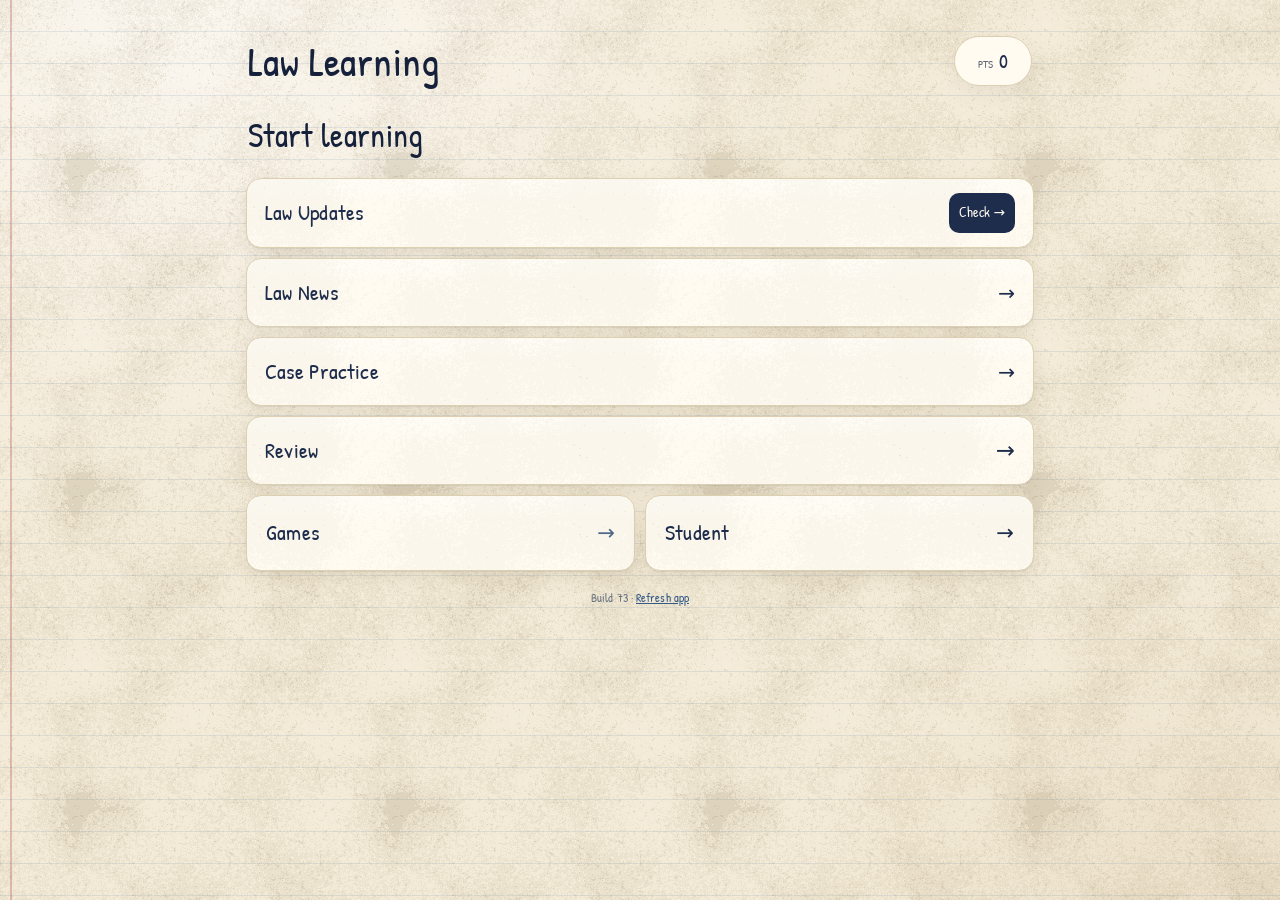
==== index.html @ 99d7ed0b "Add Torts Path: Duolingo-style Law of Torts game 20 short lessons across the five KSLU Semester I To" ====
<!doctype html>
<html lang="en">
<head>
  <meta charset="utf-8" />
  <meta name="viewport" content="width=device-width, initial-scale=1, viewport-fit=cover" />
  <meta name="theme-color" content="#0d1321" />
  <meta name="color-scheme" content="only light" />
  <meta name="app-version" content="73" />
  <meta name="description" content="Installable mobile law-learning app for legal words, syllabus, exam pattern, old papers and notes." />
  <title>Law Learning</title>
  <link rel="manifest" href="./manifest.webmanifest" />
  <link rel="icon" href="./icon.svg" type="image/svg+xml" />
  <link rel="stylesheet" href="./styles.css?v=42" />
  <link rel="stylesheet" href="./brain-map.css?v=1" />
  <link rel="stylesheet" href="./news.css?v=57" />
  <link rel="stylesheet" href="./readability.css?v=58" />
  <link rel="stylesheet" href="./exam-papers.css?v=59" />
  <link rel="stylesheet" href="./student-menu.css?v=60" />
  <link rel="stylesheet" href="./menu-simple.css?v=61" />
  <link rel="stylesheet" href="./word-game-v62.css?v=62" />
  <link rel="stylesheet" href="./navigation-v63.css?v=63" />
  <link rel="stylesheet" href="./exam-pattern.css?v=64" />
  <link rel="stylesheet" href="./ranks.css?v=65" />
  <link rel="stylesheet" href="./confusing-words.css?v=68" />
  <link rel="stylesheet" href="./torts-path.css?v=74" />
  <link rel="stylesheet" href="./paper-theme.css?v=73" />
  <script>try{if(JSON.parse(localStorage.getItem("law-learning-theme-v1")||"{}").paper!==false)document.documentElement.classList.add("paper");}catch(e){document.documentElement.classList.add("paper");}</script>
</head>
<body>
  <div class="app-shell">
    <header class="topbar">
      <div class="section-brand">
        <button id="back-home" class="back-btn" type="button" hidden aria-label="Back to home">← Back</button>
        <div>
          <p id="section-kicker" class="eyebrow">3-Year LL.B · Study App</p>
          <h1 id="section-title">Law Learning</h1>
        </div>
      </div>
      <div class="score-pill" aria-label="Learning points">
        <span>PTS</span>
        <strong id="score">0</strong>
      </div>
    </header>

    <main>
      <section id="home-view" class="home-view active">
        <div class="home-intro">
          <h2>Start learning</h2>
        </div>

        <button type="button" class="home-card home-contract-lesson home-law-check" data-open="law-updates">
          <span class="home-contract-body">
            <strong>Law Updates</strong>
          </span>
          <span class="home-contract-start">Check →</span>
        </button>

        <button type="button" class="home-card home-practice-card home-news-card" data-open="news">
          <span class="home-practice-copy"><strong>Law News</strong></span>
          <span class="home-arrow">→</span>
        </button>

        <button type="button" class="home-card home-practice-card" data-open="practice">
          <span class="home-practice-copy"><strong>Case Practice</strong><span id="home-case-count" class="menu-sr-only">75 IRAC cases</span></span>
          <span class="home-arrow">→</span>
        </button>

        <button type="button" class="home-card home-review-card" data-open="review">
          <strong>Review</strong>
          <p id="review-dashboard-count" class="menu-sr-only">Loading your review schedule…</p>
          <span class="home-arrow">→</span>
        </button>

        <div class="home-grid">
          <button class="home-card" data-open="words" type="button"><strong>Games</strong><span class="home-arrow" aria-hidden="true">→</span></button>
          <button class="home-card student-home-card" data-open="student" type="button"><strong>Student</strong><span class="home-arrow" aria-hidden="true">→</span></button>
        </div>
        <p style="font-size:12px;color:#667180;text-align:center;margin:18px 0 6px;">Build 73 · <a href="./refresh.html?build=73" style="color:#345a87;text-decoration:underline;">Refresh app</a></p>
      </section>
      <section id="student-view" class="main-view" aria-label="Student study resources">
        <div class="student-hub">
          <header class="student-hub-heading"><h2>Student</h2></header>
          <nav class="student-hub-grid" aria-label="Student resources">
            <button class="home-card student-hub-card" type="button" data-open="syllabus"><strong>Syllabus</strong><span class="student-hub-arrow" aria-hidden="true">→</span></button>
            <a class="home-card student-hub-card" href="./reader/?map=1"><strong>Topic Brain Branches</strong><span class="student-hub-arrow" aria-hidden="true">→</span></a>
            <button class="home-card student-hub-card" type="button" data-open="subjects"><strong>Subjects</strong><span class="student-hub-arrow" aria-hidden="true">→</span></button>
            <button class="home-card student-hub-card" type="button" data-open="papers"><strong>Exam Papers &amp; Answers</strong><span class="student-hub-arrow" aria-hidden="true">→</span></button>
            <a class="home-card student-hub-card" href="./reader/"><strong>Law Notes</strong><span class="student-hub-arrow" aria-hidden="true">→</span></a>
            <button class="home-card student-hub-card" type="button" data-open="exam"><strong>Exam Pattern</strong><span class="student-hub-arrow" aria-hidden="true">→</span></button>
            <button class="home-card student-hub-card" type="button" data-open="links"><strong>Important Links</strong><span class="student-hub-arrow" aria-hidden="true">→</span></button>
            <button id="home-contract-lesson" class="home-card student-hub-card" type="button"><strong>Continue Contract–I</strong><span class="student-hub-arrow" aria-hidden="true">→</span></button>
            <button class="home-card student-hub-card" type="button" data-open="profile"><strong>Profile</strong><span class="student-hub-arrow" aria-hidden="true">→</span></button>
            <button class="home-card student-hub-card" type="button" data-open="settings"><strong>Settings</strong><span class="student-hub-arrow" aria-hidden="true">→</span></button>
          </nav>
        </div>
      </section>

      <section id="words-view" class="main-view">
        <div class="section-head compact">
          <div>
            <p class="eyebrow">Legal vocabulary</p>
            <h2>Words</h2>
            <p class="muted">Learn 415 legal and exam words. Browse the cards below, filter by subject, or search a term.</p>
          </div>
        </div>

        <section class="vocab-library" aria-label="Vocabulary card library">
          <div class="vocab-library-head">
            <div>
              <span class="eyebrow">Card library</span>
              <strong id="word-total-label">415 cards</strong>
            </div>
            <span id="word-filter-count" class="card-count-pill">415 shown</span>
          </div>

          <div class="vocab-filter-grid">
            <label class="vocab-filter">
              <span>Search cards</span>
              <input id="card-search" type="search" autocomplete="off" placeholder="Search: mens rea, evaluate, habeas corpus…" />
            </label>
            <label class="vocab-filter">
              <span>Category</span>
              <select id="card-category">
                <option value="All">All categories</option>
              </select>
            </label>
          </div>

          <div id="word-card-grid" class="word-card-grid" aria-live="polite"></div>
        </section>

        <nav class="subtabs word-tabs" aria-label="Word learning modes">
          <button class="word-tab active" data-word-view="learn" type="button">Learn</button>
          <button class="word-tab" data-word-view="compare" type="button">Compare</button>
          <button class="word-tab" data-word-view="quiz" type="button">Quiz</button>
          <button class="word-tab" data-word-view="examples" type="button">Examples</button>
        </nav>

        <div class="word-selector">
          <button id="prev-word" class="circle-btn" type="button" aria-label="Previous word">←</button>
          <label class="word-select-wrap">
            <span>Current word · 415 total</span>
            <select id="word-select"></select>
          </label>
          <button id="next-word" class="circle-btn" type="button" aria-label="Next word">→</button>
        </div>

        <label class="word-search-wrap" for="word-search">
          <span>Search all 415 words</span>
          <input id="word-search" list="word-search-list" type="search" autocomplete="off" placeholder="Try: critically examine, mens rea, habeas corpus…" />
          <datalist id="word-search-list"></datalist>
        </label>

        <section id="learn-panel" class="word-panel active">
          <article class="hero-word-card">
            <div class="word-card-top">
              <div>
                <p class="eyebrow">Legal word</p>
                <h3 id="word-title">Affidavit</h3>
              </div>
              <button id="speak-word" class="voice-btn" type="button" aria-label="Hear word pronunciation">
                <span class="speaker-icon">◖)))</span>
                <span>Listen</span>
              </button>
            </div>

            <div class="pronunciation-row">
              <span>Pronounce</span>
              <strong id="pronunciation">uh-FUH-duh-vit</strong>
              <button id="speak-slow" class="mini-btn" type="button">Slow</button>
            </div>

            <div class="learn-switcher" role="tablist" aria-label="Word explanation sections">
              <button class="learn-choice active" data-learn-target="definition" type="button" aria-expanded="true">
                <span class="learn-choice-copy">
                  <strong>Definition</strong>
                  <small>Exact legal meaning</small>
                </span>
                <span class="learn-choice-icon">−</span>
              </button>
              <div id="definition-learn-box" class="learn-box active">
                <p class="detail-label">Legal definition</p>
                <p id="word-definition" class="lead-copy"></p>
                <div class="memory-line">
                  <span>Remember it as</span>
                  <strong id="memory-hook"></strong>
                </div>
              </div>

              <button class="learn-choice" data-learn-target="deep" type="button" aria-expanded="false">
                <span class="learn-choice-copy">
                  <strong>Deep Learn</strong>
                  <small>Explain in simple English</small>
                </span>
                <span class="learn-choice-icon">+</span>
              </button>
              <div id="deep-learn-box" class="learn-box">
                <p class="detail-label">Explain it like I am new to legal English</p>
                <p id="deep-meaning" class="lead-copy"></p>
                <div class="plain-box">
                  <span>In daily words</span>
                  <p id="daily-words"></p>
                </div>
              </div>

              <button class="learn-choice" data-learn-target="kannada" type="button" aria-expanded="false">
                <span class="learn-choice-copy">
                  <strong>Kannada Version</strong>
                  <small>ಅರ್ಥ + ಸರಳ ವಿವರಣೆ + ವಾಕ್ಯ</small>
                </span>
                <span class="learn-choice-icon">+</span>
              </button>
              <div id="kannada-learn-box" class="learn-box">
                <p class="detail-label">Kannada study aid</p>
                <h4 id="kannada-meaning" class="kannada-title" lang="kn"></h4>
                <p id="kannada-explain" class="kannada-copy" lang="kn"></p>
                <div class="plain-box">
                  <span>ವಾಕ್ಯ / Sentence</span>
                  <p id="kannada-sentence" lang="kn"></p>
                </div>
              </div>
            </div>
          </article>

          <div class="learning-actions">
            <button id="mark-hard" class="btn secondary" type="button">Needs revision</button>
            <button id="mark-known" class="btn primary" type="button">I know this · +10</button>
          </div>

          <div class="progress-card">
            <div>
              <span>Learned</span>
              <strong id="learned-count">0</strong>
            </div>
            <div>
              <span>Revision</span>
              <strong id="difficult-count">0</strong>
            </div>
            <div>
              <span>Streak</span>
              <strong id="streak-count">0</strong>
            </div>
          </div>
        </section>

        <section id="compare-panel" class="word-panel">
          <article class="content-card">
            <p class="eyebrow">Do not confuse these</p>
            <div class="compare-head">
              <h3 id="compare-a"></h3>
              <span>vs</span>
              <h3 id="compare-b"></h3>
            </div>
            <div class="compare-grid">
              <div class="compare-side">
                <span id="compare-a-label"></span>
                <p id="compare-a-text"></p>
              </div>
              <div class="compare-side">
                <span id="compare-b-label"></span>
                <p id="compare-b-text"></p>
              </div>
            </div>
            <div class="plain-box">
              <span>Quick difference</span>
              <p id="compare-rule"></p>
            </div>
          </article>
        </section>

        <section id="quiz-panel" class="word-panel">
          <article class="content-card quiz-card">
            <p class="eyebrow">Quick check</p>
            <h3 id="quiz-question"></h3>
            <div id="quiz-options" class="quiz-options"></div>
            <div id="quiz-feedback" class="quiz-feedback" hidden></div>
            <button id="next-quiz" class="btn primary full" type="button" hidden>Next question</button>
          </article>
        </section>

        <section id="examples-panel" class="word-panel">
          <div class="section-head compact">
            <p class="eyebrow">Use in context</p>
            <h3 id="examples-title"></h3>
          </div>
          <div id="examples-list" class="stack"></div>
        </section>
      </section>

      <section id="law-updates-view" class="main-view">
        <div id="law-updates-root"></div>
      </section>

      <section id="news-view" class="main-view" aria-label="Legal news feed">
        <div id="news-root"></div>
      </section>

      <section id="practice-view" class="main-view">
        <div id="practice-root"></div>
      </section>

      <section id="review-view" class="main-view">
        <div id="review-root"></div>
      </section>

      <section id="syllabus-view" class="main-view">
        <div class="section-head">
          <p class="eyebrow">KSLU · 3-Year LL.B · Semester I</p>
          <h2>First Semester Syllabus</h2>
          <p class="muted">Tap a subject, then tap a unit. Only Semester I from your KSLU syllabus is shown here.</p>
        </div>

        <div id="syllabus-detail" class="syllabus-detail"></div>
      </section>

      <section id="exam-view" class="main-view">
        <div class="section-head">
          <h2>Exam Pattern</h2>
          <p class="muted">KSLU Semester I paper format and the topics asked most often.</p>
        </div>
      </section>

      <section id="subjects-view" class="main-view"><div id="subject-library"></div></section>

      <section id="brainmap-view" class="main-view"><div class="content-card" style="padding:20px"><h2>Brain Map</h2><p>Open the complete Negligence concept map with expandable branches.</p><a href="./brain-map.html" class="btn primary" style="display:inline-block;text-decoration:none">Open Brain Map →</a></div></section>

      <section id="papers-view" class="main-view">
        <div class="section-head">
          <p class="eyebrow">Previous year questions</p>
          <h2>Old Papers</h2>
          <p class="muted">Choose your subject. Browse authentic scanned-paper archives or practise detailed, cited 10-mark model answers.</p>
        </div>

        <div class="paper-toolbar">
          <label><span>Subject</span><select id="subject-filter"></select></label>
          <label><span>Paper</span><select id="paper-filter"></select></label>
        </div>

        <div class="notice">
          <strong>Real papers still need to be imported</strong>
          <p>The cards below are starter practice examples only. Send your previous-year PDFs/images and I can replace them with the real paper bank.</p>
        </div>
        <div id="question-list" class="stack"></div>
      </section>

      <section id="profile-view" class="main-view"><div id="profile-root"></div></section>
      <section id="settings-view" class="main-view"><div id="settings-root"></div></section>

      <section id="notes-view" class="main-view">
        <div class="section-head">
          <p class="eyebrow">Your study space</p>
          <h2>Notes</h2>
          <p class="muted">Quick notes are stored on this device. Use them while reading words, syllabus or papers.</p>
        </div>

        <article class="content-card">
          <label class="notes-label" for="notes-area">My law notes</label>
          <textarea id="notes-area" rows="16" placeholder="Example: Affidavit — remember that it is a sworn written statement..."></textarea>
          <div class="notes-footer">
            <span id="notes-status">Saved locally on this device</span>
            <button id="clear-notes" class="text-btn" type="button">Clear notes</button>
          </div>
        </article>
      </section>

      <section id="links-view" class="main-view">
        <div class="section-head">
          <p class="eyebrow">Karnataka · Official resources</p>
          <h2>Important Links</h2>
          <p class="muted">Primary sources first. Use these for university notices, judgments, case status, statutes, professional rules and future enrolment/AIBE work.</p>
        </div>

        <div class="link-stack">
          <a class="resource-card" href="https://kslu.karnataka.gov.in/" target="_blank" rel="noopener">
            <div><span>University</span><strong>Karnataka State Law University</strong><p>Syllabus, notifications, examinations and university updates.</p></div><b>↗</b>
          </a>
          <a class="resource-card" href="https://judiciary.karnataka.gov.in/" target="_blank" rel="noopener">
            <div><span>Courts</span><strong>High Court of Karnataka</strong><p>Judgments, orders, cause lists, case status, notifications and court services.</p></div><b>↗</b>
          </a>
          <a class="resource-card" href="https://services.ecourts.gov.in/ecourtindia_v6/" target="_blank" rel="noopener">
            <div><span>Case research</span><strong>eCourts Services</strong><p>District and subordinate court case status, orders and CNR search.</p></div><b>↗</b>
          </a>
          <a class="resource-card" href="https://ksbc.org.in/" target="_blank" rel="noopener">
            <div><span>Profession</span><strong>Karnataka State Bar Council</strong><p>Enrolment, advocate information, rules, notices and professional updates.</p></div><b>↗</b>
          </a>
          <a class="resource-card" href="https://kslsa.kar.nic.in/" target="_blank" rel="noopener">
            <div><span>Legal aid</span><strong>Karnataka State Legal Services Authority</strong><p>Legal aid, Lok Adalat and access-to-justice resources.</p></div><b>↗</b>
          </a>
          <a class="resource-card" href="https://www.indiacode.nic.in/" target="_blank" rel="noopener">
            <div><span>Bare Acts</span><strong>India Code</strong><p>Central Acts, sections, rules, regulations, notifications and subordinate legislation.</p></div><b>↗</b>
          </a>
          <a class="resource-card" href="https://www.sci.gov.in/" target="_blank" rel="noopener">
            <div><span>Judgments</span><strong>Supreme Court of India</strong><p>Judgments, orders, case status, cause lists and court publications.</p></div><b>↗</b>
          </a>
          <a class="resource-card" href="https://kla.kar.nic.in/" target="_blank" rel="noopener">
            <div><span>State lawmaking</span><strong>Karnataka Legislature</strong><p>Bills, debates, legislation, committee material and Assembly information.</p></div><b>↗</b>
          </a>
          <a class="resource-card" href="https://erajyapatra.karnataka.gov.in/" target="_blank" rel="noopener">
            <div><span>Official publications</span><strong>Karnataka e-Gazette</strong><p>Official Karnataka Gazette notifications and publications.</p></div><b>↗</b>
          </a>
          <a class="resource-card" href="https://www.barcouncilofindia.org/" target="_blank" rel="noopener">
            <div><span>Legal education</span><strong>Bar Council of India</strong><p>Professional standards, legal-education rules and advocate regulation.</p></div><b>↗</b>
          </a>
          <a class="resource-card" href="https://www.allindiabarexamination.com/" target="_blank" rel="noopener">
            <div><span>Future qualification</span><strong>All India Bar Examination</strong><p>AIBE notifications, registration, syllabus and result information.</p></div><b>↗</b>
          </a>
        </div>
      </section>
    </main>
  </div>

  <script src="./exam-words-1.js"></script>
  <script src="./exam-words-2.js"></script>
  <script src="./exam-words-3.js"></script>
  <script src="./exam-words-4.js"></script>
  <script src="./app-core.js?v=63"></script>
  <script src="./advanced-english-words.js?v=58"></script>
  <script src="./app.js?v=58"></script>
  <script src="./points-core.js?v=65"></script>
  <script src="./legacy-study-ui.js?v=35"></script>
  <script src="./word-experience.js?v=62"></script>
  <script src="./content-ledger.js?v=46"></script>
  <script src="./contract-unit1-data.js?v=36"></script>
  <script src="./contract-unit2-data.js?v=37"></script>
  <script src="./contract-unit3-data.js?v=38"></script>
  <script src="./contract-unit4-data.js?v=39"></script>
  <script src="./contract-unit5-data.js?v=40"></script>
  <script src="./review-core.js?v=41"></script>
  <script src="./contract-unit1-ui.js?v=41"></script>
  <script src="./syllabus-flow.js?v=63"></script>
  <script src="./subjects-library.js?v=32"></script>
  <!-- The standalone Brain Map is opened from its own page. -->
  <script src="./comparison-guide.js?v=62"></script>
  <script src="./game-rounds.js?v=70"></script>
  <script src="./confusing-words-data.js?v=66"></script>
  <script src="./confusing-words.js?v=70"></script>
  <script src="./marriage-law-data.js?v=70"></script>
  <script src="./marriage-law-game.js?v=70"></script>
  <script src="./torts-path-data.js?v=74"></script>
  <script src="./torts-path-game.js?v=74"></script>
  <script src="./past-paper-data.js?v=25"></script>
  <script src="./past-paper-models-1.js?v=59"></script>
  <script src="./past-paper-models-2.js?v=59"></script>
  <script src="./past-paper-view.js?v=59"></script>
  <script src="./kslu-paper-analysis.js?v=64"></script>
  <script src="./exam-pattern.js?v=64"></script>
  <script src="./case-review-core.js?v=55"></script>
  <script src="./backup-core.js?v=53"></script>
  <script src="./profile-local.js?v=53"></script>
  <script src="./settings-view-v63.js?v=63"></script>
  <script src="./firebase-config.js?v=65"></script>
  <script src="./ranks-view.js?v=65"></script>
  <script src="./paper-theme.js?v=71"></script>
  <script src="./review-view.js?v=41"></script>
  <script src="./case-practice-data.js?v=42"></script>
  <script src="./torts-case-practice-data.js?v=47"></script>
  <script src="./bns-case-practice-data.js?v=48"></script>
  <script src="./constitution-case-practice-data.js?v=51"></script>
  <script src="./hindu-case-practice-data.js?v=52"></script>
  <script src="./case-practice-core.js?v=54"></script>
  <script src="./case-transfer-data.js?v=52"></script>
  <script src="./case-transfer-core.js?v=52"></script>
  <script src="./case-practice-view.js?v=55"></script>
  <script src="./legal-accuracy-data.js?v=46"></script>
  <script src="./legal-accuracy-core.js?v=46"></script>
  <script src="./legal-accuracy-view.js?v=63"></script>
  <script src="./news-feed.js?v=57"></script>
</body>
</html>
---- styles.css ----
:root {
  --bg: #f4f5f7;
  --surface: #ffffff;
  --surface-2: #eef1f4;
  --text: #0d1321;
  --muted: #687080;
  --line: #d9dee6;
  --accent: #0d1321;
  --good: #155e3b;
  --soft-good: #eaf6ef;
  --soft-warn: #fff7e8;
  --radius: 22px;
  --shadow: 0 18px 50px rgba(13, 19, 33, .08);
}

* { box-sizing: border-box; }

html {
  min-height: 100%;
  background: var(--bg);
  color: var(--text);
  font-family: Inter, ui-sans-serif, system-ui, -apple-system, BlinkMacSystemFont, "Segoe UI", sans-serif;
  -webkit-tap-highlight-color: transparent;
}

body {
  margin: 0;
  min-height: 100vh;
  background:
    radial-gradient(circle at 100% 0%, rgba(13,19,33,.07), transparent 26rem),
    var(--bg);
}

button, select, textarea { font: inherit; }
button { cursor: pointer; }

.app-shell {
  width: min(100%, 820px);
  min-height: 100vh;
  margin: 0 auto;
  padding: 18px 16px 70px;
}

.topbar {
  display: flex;
  align-items: center;
  justify-content: space-between;
  gap: 18px;
  padding: 8px 2px 16px;
}

h1, h2, h3, h4, p { margin-top: 0; }
h1 { margin-bottom: 0; font-size: clamp(1.45rem, 5vw, 2rem); letter-spacing: -.045em; }
h2 { margin-bottom: 8px; font-size: clamp(1.8rem, 7vw, 2.6rem); letter-spacing: -.055em; }
h3 { letter-spacing: -.035em; }

.eyebrow {
  margin-bottom: 5px;
  color: var(--muted);
  font-size: .7rem;
  font-weight: 850;
  letter-spacing: .12em;
  text-transform: uppercase;
}

.muted { color: var(--muted); line-height: 1.6; }

.score-pill {
  min-width: 78px;
  padding: 9px 14px;
  display: flex;
  align-items: baseline;
  justify-content: center;
  gap: 6px;
  border: 1px solid var(--line);
  border-radius: 999px;
  background: var(--surface);
  box-shadow: 0 8px 25px rgba(13,19,33,.05);
}

.score-pill span { color: var(--muted); font-size: .63rem; font-weight: 850; }
.score-pill strong { font-size: 1.15rem; }

.main-tabs {
  position: sticky;
  top: 0;
  z-index: 30;
  display: grid;
  grid-template-columns: repeat(5, minmax(0,1fr));
  gap: 5px;
  padding: 6px;
  margin-bottom: 26px;
  border: 1px solid var(--line);
  border-radius: 18px;
  background: rgba(255,255,255,.92);
  box-shadow: 0 10px 30px rgba(13,19,33,.06);
  backdrop-filter: blur(15px);
}

.main-tab {
  min-height: 48px;
  padding: 6px 4px;
  border: 0;
  border-radius: 12px;
  background: transparent;
  color: var(--muted);
  font-size: clamp(.62rem, 2.6vw, .78rem);
  font-weight: 850;
  line-height: 1.15;
}

.main-tab.active { background: var(--text); color: white; }

.main-view, .word-panel, .learn-detail { display: none; }
.main-view.active, .word-panel.active, .learn-detail.active { display: block; animation: rise .18s ease; }

@keyframes rise {
  from { opacity: 0; transform: translateY(6px); }
  to { opacity: 1; transform: translateY(0); }
}

.section-head { margin-bottom: 18px; }
.section-head.compact { margin-bottom: 13px; }

.subtabs {
  display: grid;
  grid-template-columns: repeat(4, minmax(0,1fr));
  gap: 6px;
  margin-bottom: 14px;
  padding: 5px;
  border: 1px solid var(--line);
  border-radius: 16px;
  background: var(--surface);
}

.word-tab, .mini-tab {
  border: 0;
  background: transparent;
  color: var(--muted);
  font-weight: 800;
}

.word-tab {
  min-height: 44px;
  border-radius: 11px;
  font-size: .79rem;
}

.word-tab.active, .mini-tab.active { background: var(--text); color: white; }

.word-selector {
  display: grid;
  grid-template-columns: 46px 1fr 46px;
  gap: 8px;
  align-items: end;
  margin-bottom: 14px;
}

.circle-btn {
  height: 46px;
  border: 1px solid var(--line);
  border-radius: 14px;
  background: var(--surface);
  color: var(--text);
  font-size: 1.1rem;
  font-weight: 900;
}

.word-select-wrap span,
.paper-toolbar label span {
  display: block;
  margin: 0 0 5px 3px;
  color: var(--muted);
  font-size: .69rem;
  font-weight: 850;
}

select {
  width: 100%;
  min-height: 46px;
  padding: 0 12px;
  border: 1px solid var(--line);
  border-radius: 13px;
  background: var(--surface);
  color: var(--text);
}

.hero-word-card,
.content-card,
.subject-card,
.question-card,
.progress-card,
.notice {
  border: 1px solid var(--line);
  border-radius: var(--radius);
  background: var(--surface);
}

.hero-word-card {
  padding: 20px;
  box-shadow: var(--shadow);
}

.word-card-top {
  display: flex;
  align-items: flex-start;
  justify-content: space-between;
  gap: 16px;
}

.word-card-top h3 {
  margin-bottom: 0;
  font-family: Georgia, "Times New Roman", serif;
  font-size: clamp(2.2rem, 10vw, 4.4rem);
  font-weight: 500;
  line-height: 1.02;
}

.voice-btn {
  flex: 0 0 auto;
  min-width: 82px;
  padding: 10px 12px;
  border: 1px solid var(--line);
  border-radius: 15px;
  background: var(--surface-2);
  color: var(--text);
  font-size: .75rem;
  font-weight: 850;
}

.speaker-icon { display: block; margin-bottom: 4px; font-size: 1rem; letter-spacing: -3px; }

.pronunciation-row {
  display: flex;
  align-items: center;
  gap: 8px;
  margin: 20px 0 16px;
  padding: 12px 13px;
  border-radius: 14px;
  background: var(--surface-2);
}

.pronunciation-row > span {
  color: var(--muted);
  font-size: .7rem;
  font-weight: 800;
  text-transform: uppercase;
}

.pronunciation-row strong {
  flex: 1;
  font-size: .95rem;
  letter-spacing: .02em;
}

.mini-btn {
  border: 0;
  border-radius: 10px;
  padding: 7px 9px;
  background: white;
  color: var(--text);
  font-size: .7rem;
  font-weight: 850;
}

.mini-tabs {
  display: grid;
  grid-template-columns: 1fr 1fr 1.25fr;
  gap: 5px;
  margin: 0 -3px 18px;
  padding: 4px;
  border-radius: 14px;
  background: var(--surface-2);
}

.mini-tab {
  min-height: 40px;
  padding: 5px;
  border-radius: 10px;
  font-size: .72rem;
}

.learn-detail { min-height: 220px; }

.detail-label {
  margin-bottom: 9px;
  color: var(--muted);
  font-size: .72rem;
  font-weight: 850;
  text-transform: uppercase;
  letter-spacing: .08em;
}

.lead-copy {
  margin-bottom: 18px;
  font-size: 1.08rem;
  line-height: 1.72;
}

.memory-line {
  padding: 13px 14px;
  border-left: 4px solid var(--text);
  background: var(--surface-2);
  border-radius: 0 12px 12px 0;
}

.memory-line span,
.plain-box span {
  display: block;
  margin-bottom: 5px;
  color: var(--muted);
  font-size: .7rem;
  font-weight: 850;
  text-transform: uppercase;
  letter-spacing: .06em;
}

.memory-line strong { font-size: .92rem; }

.plain-box {
  margin-top: 14px;
  padding: 14px;
  border-radius: 15px;
  background: var(--surface-2);
}

.plain-box p { margin: 0; line-height: 1.65; }

.kannada-title {
  margin-bottom: 10px;
  font-size: 1.45rem;
  line-height: 1.5;
}

.kannada-copy {
  margin-bottom: 14px;
  font-size: 1.02rem;
  line-height: 1.85;
}

.learning-actions {
  display: grid;
  grid-template-columns: 1fr 1fr;
  gap: 9px;
  margin-top: 12px;
}

.btn {
  min-height: 52px;
  padding: 11px 12px;
  border-radius: 15px;
  border: 1px solid var(--accent);
  font-weight: 850;
}

.btn.primary { background: var(--accent); color: white; }
.btn.secondary { background: var(--surface); color: var(--text); border-color: var(--line); }
.btn.full { width: 100%; margin-top: 12px; }

.progress-card {
  display: grid;
  grid-template-columns: repeat(3, 1fr);
  margin-top: 12px;
  overflow: hidden;
}

.progress-card div { padding: 13px 10px; text-align: center; }
.progress-card div + div { border-left: 1px solid var(--line); }
.progress-card span { display: block; color: var(--muted); font-size: .67rem; }
.progress-card strong { display: block; margin-top: 3px; font-size: 1.2rem; }

.content-card, .subject-card, .question-card, .notice { padding: 18px; }
.content-card p, .subject-card p, .question-card p { color: var(--muted); line-height: 1.6; }

.compare-head {
  display: grid;
  grid-template-columns: 1fr auto 1fr;
  gap: 10px;
  align-items: center;
  margin: 16px 0;
}

.compare-head h3 { margin: 0; text-align: center; font-size: 1.35rem; }
.compare-head > span { color: var(--muted); font-size: .7rem; font-weight: 900; text-transform: uppercase; }

.compare-grid { display: grid; grid-template-columns: 1fr 1fr; gap: 9px; }

.compare-side {
  padding: 14px;
  border-radius: 15px;
  background: var(--surface-2);
}

.compare-side span {
  display: block;
  margin-bottom: 7px;
  font-weight: 900;
}

.compare-side p { margin: 0; font-size: .9rem; }

.quiz-card h3 { font-size: 1.22rem; line-height: 1.45; }
.quiz-options { display: grid; gap: 9px; margin-top: 16px; }

.quiz-option {
  width: 100%;
  min-height: 52px;
  padding: 12px 14px;
  text-align: left;
  border: 1px solid var(--line);
  border-radius: 14px;
  background: var(--surface);
  color: var(--text);
  font-weight: 720;
}

.quiz-option.correct { border-color: #83c7a1; background: var(--soft-good); }
.quiz-option.wrong { border-color: #e6b6aa; background: #fff0ec; }

.quiz-feedback {
  margin-top: 12px;
  padding: 13px 14px;
  border-radius: 14px;
  background: var(--surface-2);
  line-height: 1.55;
}

.example-item {
  padding: 16px 17px;
  border: 1px solid var(--line);
  border-radius: 16px;
  background: var(--surface);
}

.example-item span {
  display: block;
  margin-bottom: 7px;
  color: var(--muted);
  font-size: .69rem;
  font-weight: 850;
  text-transform: uppercase;
}

.example-item p { margin: 0; line-height: 1.65; }

.notice {
  margin-bottom: 14px;
  background: var(--soft-warn);
}

.notice strong { display: block; margin-bottom: 5px; }
.notice p { margin: 0; color: var(--muted); line-height: 1.55; }

.stack { display: grid; gap: 11px; }
.subject-card h3, .question-card h3, .content-card h3 { margin-bottom: 7px; }

.subject-units, .question-meta {
  display: flex;
  flex-wrap: wrap;
  gap: 6px;
}

.subject-units { margin-top: 13px; }
.question-meta { margin-bottom: 10px; }

.unit-chip {
  padding: 6px 9px;
  border-radius: 999px;
  background: var(--surface-2);
  color: #4d5563;
  font-size: .7rem;
}

.structure-grid { display: grid; gap: 11px; }

.number-badge {
  display: inline-grid;
  place-items: center;
  min-width: 32px;
  height: 32px;
  margin-bottom: 14px;
  padding: 0 7px;
  border-radius: 9px;
  background: var(--text);
  color: white;
  font-size: .7rem;
  font-weight: 850;
}

.paper-toolbar {
  display: grid;
  grid-template-columns: 1fr 1fr;
  gap: 9px;
  margin-bottom: 14px;
}

.question-card details { margin-top: 13px; }
.question-card summary { cursor: pointer; font-weight: 850; }
.question-card details p { margin: 10px 0 0; }

.notes-label {
  display: block;
  margin-bottom: 9px;
  font-weight: 850;
}

textarea {
  width: 100%;
  resize: vertical;
  min-height: 300px;
  padding: 15px;
  border: 1px solid var(--line);
  border-radius: 15px;
  outline: none;
  background: #fbfcfd;
  color: var(--text);
  line-height: 1.65;
}

textarea:focus { border-color: #98a2b3; box-shadow: 0 0 0 3px rgba(13,19,33,.05); }

.notes-footer {
  display: flex;
  align-items: center;
  justify-content: space-between;
  gap: 14px;
  margin-top: 10px;
  color: var(--muted);
  font-size: .72rem;
}

.text-btn {
  padding: 5px 0;
  border: 0;
  background: transparent;
  color: var(--muted);
  font-size: .74rem;
  text-decoration: underline;
  text-underline-offset: 3px;
}

@media (min-width: 680px) {
  .app-shell { padding-top: 28px; }
  .structure-grid { grid-template-columns: repeat(2, 1fr); }
}

@media (max-width: 430px) {
  .app-shell { padding-inline: 12px; }
  .main-tabs { gap: 3px; padding: 4px; }
  .main-tab { padding-inline: 2px; }
  .hero-word-card { padding: 16px; }
  .word-card-top h3 { font-size: clamp(2rem, 12vw, 3.3rem); }
  .compare-grid { grid-template-columns: 1fr; }
  .compare-head { grid-template-columns: 1fr; }
}

@media (prefers-reduced-motion: reduce) {
  *, *::before, *::after { animation: none !important; transition: none !important; scroll-behavior: auto !important; }
}

/* Home-first navigation */
.section-brand {
  display: flex;
  align-items: center;
  gap: 12px;
  min-width: 0;
}

.back-btn {
  flex: 0 0 auto;
  min-height: 42px;
  padding: 0 12px;
  border: 1px solid var(--line);
  border-radius: 13px;
  background: var(--surface);
  color: var(--text);
  font-weight: 850;
}

.home-view { display: none; }
.home-view.active { display: block; animation: rise .18s ease; }

.home-intro {
  padding: 18px 2px 8px;
}

.home-intro h2 {
  max-width: 620px;
}

.home-grid {
  display: grid;
  grid-template-columns: 1fr;
  gap: 11px;
}

.home-card {
  position: relative;
  width: 100%;
  min-height: 150px;
  padding: 18px;
  overflow: hidden;
  text-align: left;
  border: 1px solid var(--line);
  border-radius: 22px;
  background: var(--surface);
  color: var(--text);
  box-shadow: 0 10px 30px rgba(13,19,33,.045);
}

button.home-card {
  cursor: pointer;
}

button.home-card:active {
  transform: translateY(1px);
}

.home-card.primary-card {
  background: var(--text);
  color: white;
  border-color: var(--text);
}

.home-card strong {
  display: block;
  margin: 22px 44px 7px 0;
  font-size: 1.32rem;
  letter-spacing: -.03em;
}

.home-card p {
  max-width: 580px;
  margin: 0 40px 0 0;
  color: var(--muted);
  line-height: 1.5;
  font-size: .9rem;
}

.home-card.primary-card p {
  color: rgba(255,255,255,.7);
}

.home-index {
  display: inline-flex;
  color: var(--muted);
  font-size: .7rem;
  font-weight: 900;
  letter-spacing: .08em;
}

.primary-card .home-index {
  color: rgba(255,255,255,.55);
}

.home-arrow {
  position: absolute;
  right: 18px;
  bottom: 18px;
  font-size: 1.35rem;
  font-weight: 900;
}

.add-card {
  border-style: dashed;
  box-shadow: none;
}

.semester-list {
  display: flex;
  gap: 7px;
  margin-bottom: 16px;
  overflow-x: auto;
  padding-bottom: 4px;
  scrollbar-width: thin;
}

.semester-btn {
  flex: 0 0 auto;
  min-height: 42px;
  padding: 0 13px;
  border: 1px solid var(--line);
  border-radius: 12px;
  background: var(--surface);
  color: var(--muted);
  font-size: .76rem;
  font-weight: 850;
}

.semester-btn.active {
  background: var(--text);
  color: white;
  border-color: var(--text);
}

.syllabus-detail {
  display: grid;
  gap: 11px;
}

.semester-summary {
  padding: 17px;
  border: 1px solid var(--line);
  border-radius: 18px;
  background: var(--surface);
}

.semester-summary h3 {
  margin-bottom: 6px;
}

.semester-summary p {
  margin-bottom: 0;
  color: var(--muted);
  line-height: 1.55;
}

.course-card {
  border: 1px solid var(--line);
  border-radius: 18px;
  background: var(--surface);
  overflow: hidden;
}

.course-card summary {
  position: relative;
  padding: 17px 44px 17px 17px;
  cursor: pointer;
  list-style: none;
}

.course-card summary::-webkit-details-marker { display: none; }

.course-card summary::after {
  content: "+";
  position: absolute;
  right: 17px;
  top: 50%;
  transform: translateY(-50%);
  color: var(--muted);
  font-size: 1.2rem;
  font-weight: 800;
}

.course-card[open] summary::after { content: "−"; }

.course-number {
  display: block;
  margin-bottom: 5px;
  color: var(--muted);
  font-size: .67rem;
  font-weight: 850;
  text-transform: uppercase;
  letter-spacing: .08em;
}

.course-card summary strong {
  display: block;
  padding-right: 5px;
  line-height: 1.35;
}

.course-content {
  padding: 0 17px 17px;
  border-top: 1px solid var(--line);
}

.course-note {
  margin: 14px 0 0;
  color: var(--muted);
  line-height: 1.55;
  font-size: .87rem;
}

.unit-card {
  margin-top: 11px;
  padding: 14px;
  border-radius: 14px;
  background: var(--surface-2);
}

.unit-card span {
  display: block;
  margin-bottom: 6px;
  color: var(--muted);
  font-size: .68rem;
  font-weight: 900;
  text-transform: uppercase;
  letter-spacing: .07em;
}

.unit-card p {
  margin: 0;
  color: var(--text);
  line-height: 1.58;
  font-size: .9rem;
}

.course-list-only {
  display: grid;
  gap: 8px;
  margin-top: 10px;
}

.course-list-row {
  padding: 13px 14px;
  border-radius: 13px;
  background: var(--surface-2);
  line-height: 1.45;
  font-size: .9rem;
}

@media (min-width: 680px) {
  .home-grid { grid-template-columns: repeat(2, minmax(0, 1fr)); }
  .home-card { min-height: 175px; }
}


/* v6 readability + reveal-first study UI */
body {
  line-height: 1.55;
}

h1, h2, h3, h4 {
  letter-spacing: -0.012em;
}

h1 { line-height: 1.18; }
h2 { line-height: 1.18; }
h3 { line-height: 1.3; }

.muted {
  line-height: 1.72;
}

.home-intro {
  padding: 24px 2px 18px;
}

.home-intro h2 {
  margin-bottom: 12px;
}

.home-grid {
  gap: 14px;
}

.home-card {
  min-height: 142px;
  padding: 21px;
  border-radius: 24px;
}

.home-card strong {
  margin: 26px 48px 10px 0;
  font-size: 1.4rem;
  line-height: 1.25;
  letter-spacing: -0.01em;
}

.home-card p {
  max-width: 560px;
  margin-right: 42px;
  font-size: .94rem;
  line-height: 1.65;
}

.home-index {
  font-size: .72rem;
  letter-spacing: .11em;
}

.word-tabs {
  grid-template-columns: repeat(2, 1fr);
  gap: 8px;
  padding: 7px;
}

.word-tab {
  min-height: 50px;
  font-size: .86rem;
  border-radius: 13px;
}

.hero-word-card {
  padding: 22px;
}

.word-card-top h3 {
  line-height: 1.12;
  letter-spacing: -0.015em;
}

.pronunciation-row {
  margin: 22px 0 18px;
  padding: 14px 15px;
}

.reveal-stack {
  display: grid;
  gap: 10px;
  margin-top: 6px;
}

.reveal-card,
.unit-reveal {
  border: 1px solid var(--line);
  border-radius: 16px;
  background: var(--surface);
  overflow: hidden;
}

.reveal-card summary,
.unit-reveal summary {
  position: relative;
  display: grid;
  gap: 4px;
  padding: 16px 48px 16px 16px;
  cursor: pointer;
  list-style: none;
}

.reveal-card summary::-webkit-details-marker,
.unit-reveal summary::-webkit-details-marker {
  display: none;
}

.reveal-card summary::after,
.unit-reveal summary::after {
  content: "+";
  position: absolute;
  right: 17px;
  top: 50%;
  transform: translateY(-50%);
  font-size: 1.25rem;
  font-weight: 800;
  color: var(--muted);
}

.reveal-card[open] summary::after,
.unit-reveal[open] summary::after {
  content: "−";
}

.reveal-card summary > span,
.unit-reveal summary > span {
  color: var(--muted);
  font-size: .7rem;
  font-weight: 850;
  letter-spacing: .08em;
  text-transform: uppercase;
}

.reveal-card summary > span {
  color: var(--text);
  font-size: 1rem;
  letter-spacing: 0;
  text-transform: none;
}

.reveal-card summary small,
.unit-reveal summary small,
.tap-hint {
  color: var(--muted);
  font-size: .72rem;
  font-weight: 650;
  line-height: 1.4;
}

.reveal-content {
  padding: 0 16px 18px;
  border-top: 1px solid var(--line);
}

.reveal-content .detail-label {
  margin-top: 16px;
}

.lead-copy {
  font-size: 1.05rem;
  line-height: 1.8;
}

.memory-line,
.plain-box {
  line-height: 1.65;
}

.syllabus-detail {
  gap: 14px;
}

.semester-summary {
  padding: 20px;
  border-radius: 20px;
}

.semester-summary p {
  line-height: 1.68;
}

.course-card {
  border-radius: 20px;
}

.course-card summary {
  display: grid;
  gap: 5px;
  padding: 19px 52px 19px 19px;
}

.course-card summary strong {
  font-size: 1.04rem;
  line-height: 1.48;
  letter-spacing: 0;
}

.course-content {
  padding: 0 15px 16px;
}

.course-about {
  margin: 15px 2px 12px;
  color: var(--muted);
  line-height: 1.7;
  font-size: .92rem;
}

.unit-reveal {
  margin-top: 9px;
  background: var(--surface-2);
  border-color: transparent;
}

.unit-reveal summary {
  padding: 14px 44px 14px 14px;
}

.unit-reveal summary strong {
  font-size: .92rem;
  line-height: 1.5;
  letter-spacing: 0;
}

.unit-reveal-content {
  padding: 0 14px 15px;
  border-top: 1px solid rgba(13,19,33,.08);
}

.unit-reveal-content p {
  margin: 14px 0 0;
  font-size: .91rem;
  line-height: 1.72;
  color: var(--text);
}

.link-stack {
  display: grid;
  gap: 11px;
}

.resource-card {
  display: flex;
  align-items: center;
  justify-content: space-between;
  gap: 16px;
  padding: 18px;
  border: 1px solid var(--line);
  border-radius: 18px;
  background: var(--surface);
  color: var(--text);
  text-decoration: none;
  box-shadow: 0 8px 26px rgba(13,19,33,.035);
}

.resource-card div {
  min-width: 0;
}

.resource-card span {
  display: block;
  margin-bottom: 5px;
  color: var(--muted);
  font-size: .68rem;
  font-weight: 850;
  letter-spacing: .08em;
  text-transform: uppercase;
}

.resource-card strong {
  display: block;
  margin-bottom: 6px;
  font-size: 1rem;
  line-height: 1.4;
}

.resource-card p {
  margin: 0;
  color: var(--muted);
  font-size: .86rem;
  line-height: 1.6;
}

.resource-card b {
  flex: 0 0 auto;
  font-size: 1.2rem;
}

.resource-card:active {
  transform: translateY(1px);
}

@media (max-width: 430px) {
  .app-shell {
    padding-inline: 14px;
  }

  .topbar {
    gap: 10px;
  }

  .score-pill {
    min-width: 66px;
    padding-inline: 11px;
  }

  .back-btn {
    padding-inline: 10px;
  }

  .home-card {
    min-height: 136px;
    padding: 19px;
  }

  .hero-word-card {
    padding: 18px;
  }

  .pronunciation-row {
    flex-wrap: wrap;
  }

  .pronunciation-row strong {
    min-width: 150px;
  }
}


/* v7 large mobile learning controls */
.learn-switcher {
  display: grid;
  gap: 10px;
  margin-top: 8px;
}

.learn-choice {
  width: 100%;
  min-height: 68px;
  padding: 13px 15px;
  display: flex;
  align-items: center;
  justify-content: space-between;
  gap: 14px;
  border: 1px solid var(--line);
  border-radius: 16px;
  background: var(--surface-2);
  color: var(--text);
  text-align: left;
  touch-action: manipulation;
}

.learn-choice.active {
  background: var(--text);
  color: white;
  border-color: var(--text);
}

.learn-choice-copy {
  min-width: 0;
  display: grid;
  gap: 3px;
}

.learn-choice-copy strong {
  font-size: 1rem;
  line-height: 1.3;
  letter-spacing: 0;
}

.learn-choice-copy small {
  color: var(--muted);
  font-size: .78rem;
  line-height: 1.4;
}

.learn-choice.active .learn-choice-copy small {
  color: rgba(255,255,255,.72);
}

.learn-choice-icon {
  flex: 0 0 auto;
  width: 34px;
  height: 34px;
  display: grid;
  place-items: center;
  border-radius: 50%;
  background: var(--surface);
  color: var(--text);
  font-size: 1.25rem;
  font-weight: 700;
}

.learn-box {
  display: none;
  margin-top: -2px;
  padding: 18px;
  border: 1px solid var(--line);
  border-radius: 16px;
  background: var(--surface);
}

.learn-box.active {
  display: block;
  animation: rise .16s ease;
}

.learn-box .detail-label {
  margin-top: 0;
}

@media (max-width: 430px) {
  .learn-choice {
    min-height: 72px;
    padding: 14px 15px;
    border-radius: 17px;
  }

  .learn-choice-copy strong {
    font-size: 1.03rem;
  }

  .learn-choice-copy small {
    font-size: .8rem;
  }

  .learn-box {
    padding: 17px;
  }
}


/* v8 exam vocabulary search */
.word-search-wrap {
  display: grid;
  gap: 6px;
  margin: -2px 0 16px;
}

.word-search-wrap > span {
  margin-left: 3px;
  color: var(--muted);
  font-size: .7rem;
  font-weight: 850;
}

.word-search-wrap input {
  width: 100%;
  min-height: 52px;
  padding: 0 14px;
  border: 1px solid var(--line);
  border-radius: 14px;
  outline: none;
  background: var(--surface);
  color: var(--text);
  font: inherit;
}

.word-search-wrap input:focus {
  border-color: #98a2b3;
  box-shadow: 0 0 0 3px rgba(13,19,33,.05);
}

.word-search-wrap input::placeholder {
  color: #8a92a0;
}

@media (max-width: 430px) {
  .word-search-wrap input {
    min-height: 56px;
    font-size: 1rem;
  }
}


/* v9 visible vocabulary card library */
.vocab-library {
  margin: 0 0 22px;
  padding: 16px;
  border: 1px solid var(--line);
  border-radius: 20px;
  background: var(--surface);
}

.vocab-library-head {
  display: flex;
  align-items: center;
  justify-content: space-between;
  gap: 12px;
  margin-bottom: 14px;
}

.vocab-library-head .eyebrow {
  display: block;
  margin-bottom: 3px;
}

.vocab-library-head strong {
  display: block;
  font-size: 1.15rem;
}

.card-count-pill {
  flex: 0 0 auto;
  padding: 7px 10px;
  border-radius: 999px;
  background: var(--surface-2);
  color: var(--muted);
  font-size: .72rem;
  font-weight: 850;
}

.vocab-filter-grid {
  display: grid;
  grid-template-columns: 1.4fr 1fr;
  gap: 9px;
  margin-bottom: 14px;
}

.vocab-filter {
  display: grid;
  gap: 5px;
}

.vocab-filter > span {
  margin-left: 3px;
  color: var(--muted);
  font-size: .68rem;
  font-weight: 850;
}

.vocab-filter input,
.vocab-filter select {
  width: 100%;
  min-height: 48px;
  padding: 0 12px;
  border: 1px solid var(--line);
  border-radius: 13px;
  background: #fbfcfd;
  color: var(--text);
  outline: none;
}

.word-card-grid {
  display: grid;
  grid-template-columns: repeat(2, minmax(0, 1fr));
  gap: 10px;
  max-height: 520px;
  overflow-y: auto;
  padding: 2px 2px 4px;
  scrollbar-width: thin;
}

.vocab-card {
  min-height: 164px;
  padding: 14px;
  display: block;
  text-align: left;
  border: 1px solid var(--line);
  border-radius: 17px;
  background: var(--surface);
  color: var(--text);
  touch-action: manipulation;
}

.vocab-card.selected {
  border-color: var(--text);
  box-shadow: 0 0 0 2px rgba(13,19,33,.08);
}

.vocab-card-number,
.vocab-card-category {
  display: inline-block;
  margin: 0 5px 8px 0;
  color: var(--muted);
  font-size: .64rem;
  font-weight: 850;
  letter-spacing: .04em;
}

.vocab-card-category {
  padding: 3px 6px;
  border-radius: 999px;
  background: var(--surface-2);
}

.vocab-card strong {
  display: block;
  margin: 4px 0 8px;
  font-size: 1.02rem;
  line-height: 1.28;
}

.vocab-card p {
  margin: 0 0 12px;
  color: var(--muted);
  font-size: .82rem;
  line-height: 1.48;
}

.vocab-card-action {
  display: block;
  margin-top: auto;
  font-size: .72rem;
  font-weight: 850;
}

.empty-card-state {
  grid-column: 1 / -1;
  padding: 24px;
  text-align: center;
  border: 1px dashed var(--line);
  border-radius: 16px;
}

.empty-card-state p {
  margin: 6px 0 0;
  color: var(--muted);
}

@media (max-width: 560px) {
  .vocab-filter-grid {
    grid-template-columns: 1fr;
  }

  .word-card-grid {
    grid-template-columns: 1fr;
    max-height: 560px;
  }

  .vocab-card {
    min-height: 148px;
  }
}

/* First-year guided lesson: a single quiet action, not another home menu grid. */
.home-contract-lesson{display:flex;align-items:center;justify-content:space-between;gap:14px;width:100%;margin:5px 0 18px;padding:16px;border:1px solid #cbd3dc;border-radius:16px;background:#fff;color:#0d1321;text-align:left;cursor:pointer;box-shadow:0 3px 12px rgba(13,19,33,.03)}
.home-contract-body{display:flex;flex-direction:column;gap:5px;min-width:0}
.home-contract-body small{font-size:.68rem;color:#677483;font-weight:850;letter-spacing:.045em}
.home-contract-body strong{font-size:1.07rem;line-height:1.35}
.home-contract-body>span{font-size:.79rem;color:#687080;line-height:1.45}
.home-contract-start{flex:none;background:#0d1321;color:white;font-weight:750;font-size:.81rem;border-radius:10px;padding:10px}
.home-contract-lesson:focus-visible{outline:3px solid #6782ad;outline-offset:3px}

/* Quiet featured exam practice action rather than a third oversized dashboard card. */
.home-practice-card{display:flex;align-items:center;justify-content:space-between;gap:14px;min-height:79px;margin:0 0 11px;padding:15px 17px;border-radius:16px;box-shadow:0 3px 12px rgba(13,19,33,.03)}
.home-practice-copy{display:flex;flex:1;min-width:0;flex-direction:column;gap:4px}
.home-practice-card .home-practice-copy strong{font-size:1.07rem;line-height:1.3;margin:0;letter-spacing:-.015em}
.home-practice-copy>span{font-size:.8rem;line-height:1.5;color:var(--muted)}
.home-practice-card .home-arrow{position:static;margin-left:auto;font-size:1.2rem}
.home-practice-card:focus-visible{outline:3px solid #7895b4;outline-offset:3px}
---- brain-map.css ----
/* Brain Map — connected, nested, right-angle branches, no inner scrollbars. */
#brain-map-view { overflow: visible; }
#brain-map-panel { margin: 0 auto; max-width: 800px; }
.bm-heading h2 { margin: 0 0 8px; }
.bm-intro { font-size: .91rem; line-height: 1.6; color: var(--muted); margin: 0 0 16px; }
.bm-toolbar { display: flex; align-items: center; gap: 8px; flex-wrap: wrap; margin: 10px 0 17px; }
.bm-action { border: 1px solid var(--line); background: #fff; color: var(--text); border-radius: 11px; padding: 10px 13px; font-weight: 750; font-size: .8rem; }
.bm-action:focus-visible, .bm-summary:focus-visible { outline: 3px solid #4672b8; outline-offset: 3px; }
.bm-status { color: var(--muted); font-size: .76rem; margin-left: auto; }
.bm-tree { width: 100%; min-width: 0; overflow: visible; }
.bm-node { position: relative; min-width: 0; max-width: 100%; margin: 8px 0; }
.bm-node > .bm-summary { display: flex; align-items: center; justify-content: space-between; gap: 10px; background: #fff; border: 1px solid #d6dce5; border-radius: 13px; list-style: none; padding: 12px 14px; cursor: pointer; color: var(--text); box-shadow: 0 2px 6px rgba(10,20,35,.025); }
.bm-node > .bm-summary::-webkit-details-marker { display: none; }
.bm-summary-text { display: flex; flex-direction: column; gap: 3px; min-width: 0; }
.bm-summary-text strong { font-size: .88rem; font-weight: 760; line-height: 1.4; }
.bm-summary-text small { color: #64748b; font-size: .74rem; line-height: 1.35; }
.bm-plus { position: relative; flex: 0 0 19px; height: 19px; border: 1px solid #b8c4d2; border-radius: 6px; }
.bm-plus:before, .bm-plus:after { content: ""; position: absolute; background: #475569; left: 4px; right: 4px; top: 8px; height: 1px; }
.bm-plus:after { transform: rotate(90deg); }
.bm-node[open] > .bm-summary .bm-plus:after { display: none; }
.bm-root > .bm-summary { background: #172339; border-color: #172339; color: #fff; }
.bm-root > .bm-summary small { color: #c4d2e3; }
.bm-root > .bm-summary .bm-plus { border-color: #b9c6da; }
.bm-root > .bm-summary .bm-plus:before, .bm-root > .bm-summary .bm-plus:after { background: #dce7f6; }
.bm-node-body { min-width: 0; }
.bm-detail { margin: 8px 2px 8px; font-size: .84rem; line-height: 1.62; color: #394557; }
.bm-example { background: #eef3f8; border-left: 3px solid #557aa7; padding: 9px 11px; margin: 8px 0 12px; color: #26374f; font-size: .81rem; line-height: 1.55; border-radius: 0 9px 9px 0; }
.bm-source { font-size: .78rem; color: #225b91; display: inline-block; padding: 5px 1px 10px; }
.bm-children { position: relative; margin: 5px 0 7px 9px; padding-left: 19px; border-left: 2px solid #9aaac0; }
.bm-children > .bm-node { margin: 11px 0; }
.bm-children > .bm-node:before { content: ""; position: absolute; width: 19px; height: 0; border-top: 2px solid #9aaac0; top: 22px; left: -19px; }
.bm-children > .bm-node:last-child:after { content: ""; position: absolute; width: 4px; background: var(--bg); top: 24px; bottom: -12px; left: -22px; }
.bm-reading { border-top: 1px solid var(--line); margin-top: 23px; padding-top: 19px; }
.bm-reading h3 { margin: 0 0 5px; font-size: 1rem; }
.bm-reading p { color: var(--muted); font-size: .82rem; line-height: 1.5; margin: 0 0 10px; }
.bm-reading-link { display: block; margin: 7px 0; color: #225b91; text-decoration: underline; font-size: .79rem; line-height: 1.55; }
@media (max-width: 480px) {
  .bm-children { margin-left: 3px; padding-left: 12px; }
  .bm-children > .bm-node:before { left: -12px; width: 12px; }
  .bm-children > .bm-node:last-child:after { left: -15px; }
  .bm-node > .bm-summary { padding: 11px 10px; }
  .bm-summary-text strong { font-size: .81rem; }
  .bm-summary-text small { font-size: .69rem; }
  .bm-status { width: 100%; margin-left: 0; }
}
@media(prefers-reduced-motion:no-preference){.bm-node[open]>.bm-node-body{animation:bm-show .16s ease-out}@keyframes bm-show{from{opacity:.55}to{opacity:1}}}
---- news.css ----
/* v57 Law News: a continuous vertical page, without nested scroll panels. */
.news-heading{margin:8px 0 14px}.news-heading h2{font-size:clamp(1.8rem,5vw,2.35rem);letter-spacing:-.04em;margin:3px 0 8px}.news-heading .muted{max-width:680px;line-height:1.55}
.news-status{font-size:.77rem;color:var(--muted);line-height:1.45;margin:0 0 15px}
.news-filters{display:flex;flex-wrap:wrap;gap:8px;margin:0 0 18px}.news-filter{background:var(--surface);border:1px solid var(--line);border-radius:999px;color:var(--text);font:inherit;font-size:.79rem;font-weight:750;min-height:44px;padding:8px 13px;cursor:pointer}.news-filter.is-active{background:var(--text);color:white;border-color:var(--text)}
.news-count{font-size:.78rem;color:var(--muted);margin-bottom:13px}
.news-story{background:var(--surface);padding:20px;border:1px solid var(--line);border-radius:20px;margin-bottom:12px;box-shadow:0 5px 19px rgba(13,19,33,.035);overflow-wrap:anywhere}
.news-story-meta{display:flex;gap:9px;align-items:center;justify-content:space-between;color:var(--muted);font-size:.72rem;line-height:1.4}.news-topic{font-weight:800;color:#2a4362;background:#f0f3f8;border-radius:6px;padding:5px 8px}
.news-title{font-size:clamp(1.03rem,3vw,1.28rem);letter-spacing:-.02em;line-height:1.38;margin:14px 0 8px}.news-excerpt{color:#405066;font-size:.85rem;line-height:1.6;margin:0 0 8px}.news-source{font-size:.78rem;color:var(--muted);margin:0 0 14px}
.news-prompt{border-top:1px solid var(--line);padding:13px 0 10px}.news-prompt-title{font-size:.72rem;font-weight:850;color:var(--muted);margin:0 0 5px;text-transform:uppercase;letter-spacing:.045em}.news-prompt>p:last-child{font-size:.86rem;line-height:1.6;color:var(--text);margin:10px 0 0}
.news-quiz-toggle{border:0;background:transparent;color:#345a87;font:inherit;font-size:.82rem;font-weight:800;padding:10px 0;text-align:left;min-height:44px;cursor:pointer}.news-actions{display:flex;flex-wrap:wrap;gap:10px;margin-top:6px}
.news-action,.news-more{border:1px solid var(--line);border-radius:10px;background:var(--surface-2);color:var(--text);font:inherit;font-weight:750;font-size:.82rem;min-height:44px;padding:10px 15px;text-decoration:none;display:inline-flex;align-items:center;justify-content:center;cursor:pointer}
.news-read{background:var(--text);color:#fff;border-color:var(--text)}.news-more{width:100%;margin:6px 0 20px}
.news-note,.news-footnote{font-size:.78rem;line-height:1.5;color:var(--muted)}.news-note{border-left:3px solid #a47130;padding-left:12px}.news-footnote{margin:22px 0 30px}.news-empty{background:var(--surface);border:1px dashed var(--line);border-radius:16px;padding:24px;margin-bottom:14px}.news-empty h3{margin:0 0 8px}.news-empty .muted{line-height:1.6}.news-filter:focus-visible,.news-action:focus-visible,.news-more:focus-visible,.news-quiz-toggle:focus-visible{outline:3px solid #6281aa;outline-offset:3px}
@media(max-width:375px){.news-story{padding:15px}.news-story-meta{align-items:flex-start;flex-direction:column}.news-actions>*{flex:1}}
@media(prefers-reduced-motion:reduce){.news-story,.news-filter{transition:none}}

/* Lightweight visual previews: actual publisher images, truthful neutral fallbacks. */
.news-media{width:100%;margin-top:13px;aspect-ratio:16/8.5;background:#e8edf3;border-radius:13px;overflow:hidden;display:flex;align-items:center;justify-content:center}
.news-image{display:block;width:100%;height:100%;object-fit:cover;object-position:center;background:#e8edf3}
.news-media-fallback{display:flex;align-items:center;justify-content:center;flex-direction:column;width:100%;height:100%;color:#384e69;background:linear-gradient(135deg,#e8edf3,#dce5ee);gap:3px}
.news-media-symbol{font-family:Georgia,serif;font-weight:700;line-height:1;font-size:clamp(3.5rem,10vw,5.5rem);opacity:.72}
.news-media-label{font-size:.7rem;letter-spacing:.07em;text-transform:uppercase;font-weight:850}
.news-brief{padding:0 0 6px}
.news-brief-label{font-size:.68rem;letter-spacing:.07em;font-weight:850;color:#5e6e83}
.news-brief .news-excerpt{font-size:.88rem;color:#36475b;line-height:1.55;margin:5px 0 13px;display:-webkit-box;-webkit-line-clamp:3;-webkit-box-orient:vertical;overflow:hidden}
.news-brief .news-brief-unavailable{color:var(--muted);font-style:italic}
@media(min-width:780px){.news-media{aspect-ratio:16/7.2}.news-image{max-height:none}}
@media(max-width:390px){.news-media{aspect-ratio:16/9}.news-story .news-title{margin-top:12px}}
---- readability.css ----
/* v58 readability pass: comfortable body text and two accessible word levels. */
html{font-size:17px}
body{font-size:1rem;line-height:1.55}
p,li{overflow-wrap:break-word}
.muted{font-size:clamp(1rem,2.5vw,1.08rem);line-height:1.7}
.eyebrow{font-size:.82rem;letter-spacing:.07em}
.home-intro .muted{font-size:1.06rem}
.home-card p,.home-contract-body>span,.home-practice-copy>span{font-size:1rem;line-height:1.6}
.home-card strong,.home-practice-card .home-practice-copy strong,.home-contract-body strong{font-size:clamp(1.15rem,3vw,1.35rem)}
.home-index,.home-contract-body small{font-size:.83rem}
button,input,select,textarea{line-height:1.45}
button:focus-visible,a:focus-visible,input:focus-visible,textarea:focus-visible,select:focus-visible{outline:3px solid #4877b6;outline-offset:3px}
.content-card p,.subject-card p,.question-card p,.notice p,.course-card p{font-size:1.02rem;line-height:1.7}
.link-stack p,.resource-card p{font-size:1rem;line-height:1.6}

/* News: readers should understand the image, headline and brief without zooming. */
.news-heading .muted{font-size:1.03rem}
.news-status,.news-count,.news-source,.news-note,.news-footnote{font-size:.91rem;line-height:1.6}
.news-story{padding:clamp(16px,3vw,25px)}
.news-story-meta{font-size:.86rem}
.news-topic{font-size:.84rem}
.news-title{font-size:clamp(1.34rem,4.2vw,1.68rem);line-height:1.34;margin-top:15px}
.news-brief-label,.news-prompt-title,.news-media-label{font-size:.79rem}
.news-brief .news-excerpt{font-size:clamp(1.02rem,3.1vw,1.12rem);line-height:1.65;-webkit-line-clamp:4}
.news-prompt>p:last-child{font-size:1rem;line-height:1.65}
.news-quiz-toggle,.news-filter,.news-action,.news-more{font-size:.98rem;min-height:48px}
.news-filters{gap:9px}
.news-source{margin-bottom:15px}

/* Word game level selection, both levels immediately usable. */
.w-levels{display:grid;grid-template-columns:repeat(2,minmax(0,1fr));gap:10px;margin:0 0 12px}
.w-level{appearance:none;display:flex;flex-direction:column;align-items:flex-start;min-width:0;min-height:111px;text-align:left;padding:15px 13px;border:1.5px solid var(--line);border-radius:16px;background:white;color:var(--text);font:inherit;gap:5px;cursor:pointer;transition:background .14s ease,border-color .14s ease}
.w-level.active{background:#0d1321;color:#fff;border-color:#0d1321}
.w-level>span{font-size:.78rem;letter-spacing:.075em;font-weight:850;opacity:.75}
.w-level strong{font-size:clamp(1.07rem,3.4vw,1.32rem);letter-spacing:-.02em;line-height:1.2}
.w-level small{font-size:clamp(.84rem,2.4vw,.95rem);font-weight:500;line-height:1.32;opacity:.83}
.w-level-position{font-size:1rem;font-weight:750;color:var(--muted);margin:0 0 14px}
.word-v19 .w-p{font-size:clamp(1.08rem,3vw,1.18rem)!important;line-height:1.7!important}
.word-v19 .w-small,.word-v19 .w-compare p{font-size:1.01rem!important;line-height:1.65!important}
.word-v19 .w-label,.word-v19 .w-eyebrow{font-size:.87rem!important}
.word-v19 .w-option,.word-v19 .w-results button{font-size:1.02rem!important;line-height:1.55!important;min-height:48px}
.word-v19 .w-compare strong{font-size:1.08rem!important}
.word-v19 .w-news,.word-v19 .w-feedback{font-size:1rem!important;line-height:1.55!important}
.word-v19 .w-tabs button,.word-v19 .w-btn,.word-v19 .w-nav button{font-size:1.02rem!important;min-height:48px}
.word-v19 .w-bottomtop,.word-v19 .w-bottomtop button{font-size:.91rem!important}
.word-v19 .w-bottomactions button{font-size:1.01rem!important;min-height:48px}
.word-v19 .w-input{font-size:1.03rem!important;min-height:48px}
.word-v19 .w-scrubber output{font-size:.92rem!important}
.word-v19 .w-term{font-size:clamp(2rem,7.5vw,3.1rem);line-height:1.2}
.word-v19 .w-card{padding:clamp(17px,4vw,25px)}
.word-v19 .w-search{min-height:50px}
.word-v19 .w-search input{font-size:1rem!important}
.word-v19 .w-review button{font-size:1rem;min-height:44px}
@media(max-width:370px){
 .w-level{padding:12px 10px;min-height:120px}
 .w-level strong{font-size:1.06rem}
 .w-level small{font-size:.82rem}
 .news-story{padding:15px}
 .news-filter{font-size:.88rem;padding:8px 11px}
}
@media(prefers-reduced-motion:reduce){.w-level{transition:none}}
---- exam-papers.css ----
/* v59: KSLU paper library — readable full answers without nested scrolling */
#papers-view .paper-toolbar,#papers-view #question-list,#papers-view .notice{display:none!important}
#papers-view .section-head{max-width:780px;margin:4px auto 17px}
#papers-view .section-head h2{font-size:clamp(1.65rem,5vw,2.25rem)}
.exam59-home,.exam59-reader{max-width:800px;margin:0 auto 44px}
.exam59-home[hidden],.exam59-reader[hidden],.exam59-panel[hidden]{display:none!important}
.exam59-intro{font-size:1.04rem;line-height:1.7;color:var(--muted);margin:0 0 18px}
.exam59-archives,.exam59-bank,.exam59-panel{padding:clamp(16px,3vw,24px);border:1px solid var(--line);border-radius:19px;background:var(--surface);margin:0 0 16px}
.exam59-archives h3,.exam59-bank h3,.exam59-panel h3{font-size:clamp(1.18rem,3.2vw,1.4rem);line-height:1.35;margin:0 0 10px}
.exam59-panel h4{font-size:1.15rem;margin:0 0 9px;line-height:1.45}
.exam59-archive-links,.exam59-subjects,.exam59-vocab{display:flex;gap:9px;flex-wrap:wrap}
.exam59-archive-link,.exam59-chip,.exam59-secondary,.exam59-word,.exam59-back{
 font:inherit;font-size:.94rem;font-weight:760;line-height:1.38;
 min-height:45px;display:inline-flex;align-items:center;
 border:1px solid var(--line);border-radius:11px;padding:11px 13px;
 text-align:left;text-decoration:none;color:var(--text);background:var(--surface-2);cursor:pointer
}
.exam59-archive-link{color:#234f82;background:#f4f7fb}
.exam59-chip.active{color:white;background:#0d1321;border-color:#0d1321}
.exam59-subjects{margin:14px 0 16px}
.exam59-search{width:100%;min-width:0;min-height:50px;padding:11px 14px;border:1px solid var(--line);border-radius:12px;font:inherit;font-size:1rem;background:white;color:var(--text)}
.exam59-count{font-size:.9rem;color:var(--muted);margin:14px 0 10px}
.exam59-list{min-width:0}
.exam59-question{width:100%;min-height:100px;text-align:left;display:flex;flex-direction:column;align-items:flex-start;gap:9px;margin:11px 0 0;padding:17px 18px;background:#fff;color:var(--text);border:1px solid var(--line);border-radius:15px;font:inherit;cursor:pointer}
.exam59-question strong{font-size:clamp(1.08rem,3vw,1.3rem);line-height:1.47;letter-spacing:-.015em}
.exam59-meta{font-size:.85rem;color:#526176;font-weight:720;line-height:1.45}
.exam59-back{margin:6px 0 20px}
.exam59-title{font-size:clamp(1.5rem,5vw,2rem);line-height:1.3;letter-spacing:-.03em;max-width:770px;margin:8px 0 14px}
.exam59-origin{color:#274b77;font-weight:780;font-size:.95rem;margin:0 0 10px}
.exam59-caution{font-size:.98rem;color:#49596c;border-left:3px solid #8194ab;padding:8px 0 8px 13px;line-height:1.6;margin:0 0 16px}
.exam59-note{font-size:.95rem;color:var(--muted);line-height:1.64}
.exam59-panel p,.exam59-panel li{font-size:clamp(1.03rem,2.7vw,1.13rem);line-height:1.75}
.exam59-panel ol,.exam59-panel ul{padding-left:23px;margin:9px 0}
.exam59-panel li{margin:8px 0;padding-left:3px}
.exam59-lead{font-weight:780}
.exam59-tools{display:flex;gap:10px;flex-wrap:wrap;margin:13px 0}
.exam59-draft{width:100%;min-height:180px;min-width:0;resize:vertical;padding:15px;border-radius:13px;border:1px solid var(--line);font:inherit;font-size:1.06rem;line-height:1.7;color:var(--text)}
.exam59-reveal{width:100%;min-height:54px;margin:3px 0 15px;padding:13px 17px;border:0;border-radius:13px;background:#0d1321;color:white;font:inherit;font-size:1.07rem;font-weight:850}
.exam59-section{padding:0 0 19px;margin:0 0 20px;border-bottom:1px solid var(--line)}
.exam59-section:last-child{border-bottom:0;padding-bottom:0;margin-bottom:0}
.exam59-section p{font-size:clamp(1.05rem,2.8vw,1.16rem);line-height:1.86}
.exam59-source{display:block;color:#255d9f;text-decoration:underline;font-size:1rem;line-height:1.5;padding:9px 0;overflow-wrap:anywhere}
.exam59-vocab{margin-top:12px}
.exam59-word{font-size:.9rem}
.exam59-question:hover{border-color:#abb9cb}
.exam59-chip:focus-visible,.exam59-archive-link:focus-visible,.exam59-question:focus-visible,.exam59-reveal:focus-visible,.exam59-word:focus-visible,.exam59-back:focus-visible{outline:3px solid #507eb5;outline-offset:3px}
@media(max-width:380px){
 .exam59-archives,.exam59-bank,.exam59-panel{padding:15px}
 .exam59-chip,.exam59-archive-link{padding:10px 11px;font-size:.88rem}
 .exam59-question{padding:14px}
}
@media print {
 .topbar,.home-view,.main-tabs,.exam59-back,.exam59-tools,.exam59-archives,.exam59-bank,.exam59-reveal,#papers-view .section-head,.exam59-panel:has(.exam59-draft){display:none!important}
 .exam59-reader{display:block!important;max-width:none}
 .exam59-answer[hidden]{display:block!important}
 .exam59-panel{border:0;padding:0}
 .exam59-section{break-inside:avoid}
}
---- student-menu.css ----
/* v60 Student hub: study navigation moves off Home without altering study content. */
.student-hub{max-width:870px;margin:8px auto 48px}
.student-hub-heading{margin:8px 0 21px}
.student-hub-heading h2{font-size:clamp(1.95rem,5.7vw,2.6rem);letter-spacing:-.04em;line-height:1.2;margin:4px 0 10px}
.student-hub-heading .muted{max-width:660px;line-height:1.7;font-size:1.05rem}
.student-hub-grid{display:grid;grid-template-columns:repeat(2,minmax(0,1fr));gap:13px}
.student-hub-grid .student-hub-card{box-sizing:border-box;width:100%;min-width:0;min-height:193px;display:flex;flex-direction:column;align-items:flex-start;gap:9px;text-align:left;padding:clamp(17px,3.5vw,24px);position:relative;color:var(--text);text-decoration:none;background:var(--surface);border:1px solid var(--line);border-radius:19px;cursor:pointer}
.student-hub-card strong{font-size:clamp(1.18rem,3.1vw,1.5rem);line-height:1.3;letter-spacing:-.015em}
.student-hub-card p{font-size:1rem;line-height:1.6;margin:0 0 16px;color:var(--muted);max-width:34ch}
.student-hub-number{font-size:.79rem;font-weight:850;color:#60718a;letter-spacing:.045em}
.student-hub-arrow{position:absolute;right:19px;bottom:14px;font-size:1.55rem;line-height:1;color:#3f5d88}
.student-hub-card:hover{border-color:#9eadc3;box-shadow:0 7px 22px rgba(13,19,33,.055)}
.student-hub-card:focus-visible,.student-home-card:focus-visible{outline:3px solid #557cae;outline-offset:3px}
.student-home-card{border-color:#b5c5da!important;background:#f2f6fb!important}
.student-home-card strong{color:#1c3557}
.student-hub-footnote{color:var(--muted);font-size:.88rem;line-height:1.6;margin:20px 2px}
@media(max-width:600px){.student-hub-grid{grid-template-columns:1fr;gap:10px}.student-hub-grid .student-hub-card{min-height:149px;padding:18px}.student-hub-card p{max-width:unset;padding-right:17px}.student-hub-heading{margin-bottom:15px}}
@media(prefers-reduced-motion:reduce){.student-hub-card{transition:none}}
---- menu-simple.css ----
/* v61 — titles only, no decorative subtitles in primary navigation. */
#section-kicker{display:none!important}
#home-view .home-intro{padding:13px 2px 14px}
#home-view .home-intro h2{font-size:clamp(1.55rem,5vw,1.95rem);margin:0 0 9px}
#home-view .home-intro .muted,#student-view .student-hub-heading .muted{display:none!important}
#home-view .home-grid{gap:10px}
#home-view .home-grid .home-card,
#student-view .student-hub-grid .student-hub-card{
  display:flex;align-items:center;justify-content:space-between;gap:13px;
  min-height:76px;max-height:none;padding:17px 19px;
  border-radius:15px;text-align:left;text-decoration:none;
  box-sizing:border-box;overflow:visible
}
#home-view .home-grid .home-card strong,
#student-view .student-hub-grid .student-hub-card strong{
  font-size:clamp(1.08rem,3vw,1.3rem);font-weight:780;line-height:1.35;
  margin:0!important;max-width:none;overflow-wrap:break-word
}
#home-view .home-grid .home-card .home-arrow,
#student-view .student-hub-grid .student-hub-card .student-hub-arrow{
  position:static;align-self:center;flex:none;margin-left:auto;
  font-size:1.25rem;line-height:1
}
#home-view .home-grid .home-card p,
#student-view .student-hub-grid .student-hub-card p,
#student-view .student-hub-number,
#student-view .student-hub-footnote{display:none!important}
#student-view .student-hub{max-width:780px}
#student-view .student-hub-heading{margin:8px 0 14px}
#student-view .student-hub-heading h2{font-size:clamp(1.55rem,5vw,2.05rem);margin:0}
#student-view .student-hub-grid{gap:10px}
#home-view .home-practice-card,#home-view .home-review-card,
#home-view .home-contract-lesson{
  min-height:69px;max-height:none;padding:14px 18px;
  margin:0 0 10px;border-radius:15px;box-sizing:border-box
}
#home-view .home-practice-card .home-practice-copy{gap:0}
#home-view .home-practice-card strong,
#home-view .home-review-card strong,
#home-view .home-contract-lesson strong{
  font-size:clamp(1.08rem,3vw,1.3rem);line-height:1.35;
  margin:0!important;font-weight:780
}
#home-view .home-contract-lesson .home-contract-body{gap:0}
#home-view .home-contract-lesson .home-contract-body small,
#home-view .home-contract-lesson .home-contract-body > span{display:none}
#home-view .home-grid .home-card.primary-card{background:#0d1321;color:#fff}
#home-view .home-grid .home-card.primary-card .home-arrow{color:white}
.menu-sr-only{position:absolute!important;width:1px!important;height:1px!important;padding:0!important;margin:-1px!important;border:0!important;overflow:hidden!important;clip:rect(0,0,0,0)!important;white-space:nowrap!important}
#words-view .w-levels{gap:10px;margin:0 0 13px}
#words-view .w-level{min-height:66px!important;max-height:none;padding:15px 12px;
  display:flex;justify-content:center;align-items:center;text-align:center;gap:0;border-radius:13px}
#words-view .w-level strong{font-size:clamp(1.03rem,3vw,1.26rem);font-weight:780;letter-spacing:0;line-height:1.35}
#words-view .w-level-position{font-size:1rem;line-height:1.45;margin:0 0 10px}
#words-view .w-head{margin:10px 0}
#words-view .w-head #w-position{display:none}
.main-view > .section-head .eyebrow{display:none}
@media(max-width:599px){
 #home-view .home-grid{grid-template-columns:1fr}
 #student-view .student-hub-grid{grid-template-columns:1fr}
}
@media(min-width:600px){#home-view .home-grid{grid-template-columns:repeat(2,minmax(0,1fr))}}
---- word-game-v62.css ----
/* v62 — two-step word selection, static card progress and inline spelling */
#words-view .w-chooser[hidden],#words-view .w-practice[hidden]{display:none!important}
#words-view .w-chooser{display:grid;grid-template-columns:1fr;gap:12px;margin:18px 0 24px}
#words-view .w-chooser .w-level{
 width:100%;min-height:88px!important;
 display:flex;align-items:center;justify-content:space-between;gap:12px;
 padding:20px 22px!important;text-align:left;
 border:1px solid var(--line);border-radius:16px;background:#fff;color:var(--text);
 font:inherit;cursor:pointer;box-sizing:border-box;
}
#words-view .w-chooser .w-level strong{font-size:clamp(1.22rem,3.7vw,1.5rem);font-weight:800}
#words-view .w-chooser .w-level span{font-size:1.45rem;line-height:1;color:#4d688a}
#words-view .w-chooser .w-level:focus-visible,#words-view .w-change-level:focus-visible,
#words-view .w-spell-blank:focus-visible{outline:3px solid #557db8;outline-offset:3px}
#words-view .w-change-level{display:inline-flex;align-items:center;justify-content:center;min-height:44px;
 border:1px solid var(--line);border-radius:12px;background:#fff;color:var(--text);
 padding:8px 13px;margin:0 0 12px;font:inherit;font-size:1rem;font-weight:750;cursor:pointer}
#words-view .w-progress{width:100%;height:6px;overflow:hidden;border-radius:999px;background:#e1e5ed;margin:5px 0 17px}
#words-view .w-progress-fill{display:block;height:100%;width:10%;border-radius:999px;background:#0d1321;
 transition:width .16s ease}
#words-view .w-spell-form{display:flex;flex-direction:column;align-items:flex-start;gap:17px}
#words-view .w-inline-spelling{display:flex;flex-wrap:wrap;align-items:center;gap:3px 2px;
 width:100%;min-height:60px;font:500 clamp(1.35rem,5.5vw,2.35rem)/1.6 Georgia,serif}
#words-view .w-spell-letter{display:inline-flex;align-items:center;justify-content:center;
 min-width:.53em;min-height:1.35em;white-space:pre;line-height:1.2}
#words-view .w-spell-blank{display:inline-flex;width:1.12em;min-width:25px;height:1.38em;
 box-sizing:border-box;padding:0 1px;align-items:center;justify-content:center;
 border:0;border-bottom:3px solid #60748d;border-radius:3px 3px 0 0;
 background:#edf3f9;color:#0d1321;text-align:center;
 font:500 inherit; font-family:Georgia,serif;font-size:inherit;line-height:1.25}
#words-view .w-spell-blank:focus{border-bottom-color:#1c558a;background:#e3eefb;outline-offset:1px}
#words-view .w-spell-blank:disabled{opacity:.76;cursor:default}
#words-view .w-spell-form .w-btn{min-height:48px;margin-top:0}
#words-view .w-spell-form + .w-feedback{font-size:1.03rem}
@media (max-width:370px){#words-view .w-chooser .w-level{padding:16px 17px!important}
 #words-view .w-inline-spelling{gap:3px 1px;font-size:1.3rem}
 #words-view .w-spell-blank{min-width:23px}}
@media (prefers-reduced-motion:reduce){#words-view .w-progress-fill{transition:none}}
---- navigation-v63.css ----
/* v63: neutral navigation, Student library and local Settings. */
#home-view .home-grid .home-card[data-open="words"]{
  background:#fff!important;color:var(--text)!important;border:1px solid var(--line)!important;
  box-shadow:none
}
#home-view .home-grid .home-card[data-open="words"] .home-arrow{color:#4d688a!important}
#home-view .home-grid .home-card[data-open="words"]:hover{background:#f7f9fc!important}
#student-view #home-contract-lesson{
  width:100%;min-height:76px;max-height:none;
  display:flex;align-items:center;justify-content:space-between;gap:13px;
  padding:17px 19px;box-sizing:border-box;
  color:var(--text);background:var(--surface);
  border:1px solid var(--line);border-radius:15px;box-shadow:none
}
#student-view #home-contract-lesson strong{
  font-size:clamp(1.08rem,3vw,1.3rem);font-weight:780;line-height:1.35
}
#student-view #home-contract-lesson .student-hub-arrow{
  position:static;flex:none;margin-left:auto;font-size:1.25rem;line-height:1
}
#student-view #home-contract-lesson:hover{border-color:#9eadc3;box-shadow:0 7px 22px rgba(13,19,33,.055)}
#student-view #home-contract-lesson:focus-visible{outline:3px solid #557cae;outline-offset:3px}
.settings63{max-width:650px;margin:12px auto 50px}
.settings63 h2{font-size:clamp(1.65rem,5vw,2.1rem);margin:3px 0 20px}
.settings63-card{border:1px solid var(--line);border-radius:18px;background:#fff;
 padding:clamp(17px,4vw,26px)}
.settings63-field{display:flex;align-items:center;justify-content:space-between;gap:15px;
 min-height:66px;border-bottom:1px solid var(--line);font-size:1.05rem;font-weight:690;
 color:var(--text)}
.settings63-field select{max-width:180px;min-width:122px;min-height:44px;padding:9px;
 border:1px solid var(--line);border-radius:10px;background:#fff;color:var(--text);font:inherit}
.settings63-field input[type="checkbox"]{width:23px;height:23px;flex:none;order:2}
.settings63-save{min-width:180px;min-height:48px;margin-top:20px;padding:12px 15px;
 border:0;border-radius:12px;background:#0d1321;color:#fff;font:inherit;font-weight:800;cursor:pointer}
.settings63-status{font-size:.96rem;color:#315e44;min-height:24px;margin:12px 0 0}
.settings63 input:focus-visible,.settings63 select:focus-visible,.settings63 button:focus-visible{
 outline:3px solid #557cae;outline-offset:3px
}
@media(max-width:380px){
 .settings63-field{font-size:.98rem}
 .settings63-field select{min-width:110px;max-width:135px}
}
---- exam-pattern.css ----
/* Exam Pattern v64 */
#exam-view .xp{max-width:690px;margin:0 auto;padding:4px 0 48px}
.xp-head h2{font-size:clamp(1.6rem,5vw,2.1rem);letter-spacing:-.02em;margin:6px 0 4px}
.xp-muted{color:var(--muted);font-size:.86rem;line-height:1.55;margin:4px 0 12px}
.xp-chips{display:flex;flex-wrap:wrap;gap:8px;margin:16px 0 12px}
.xp-chip{min-height:44px;padding:9px 15px;border-radius:999px;border:1px solid var(--line);
 background:var(--surface);color:var(--text);font:inherit;font-size:.9rem;font-weight:700;cursor:pointer}
.xp-chip.is-on{background:var(--text);border-color:var(--text);color:#fff}
.xp-chip:focus-visible,.xp-topic input:focus-visible,.xp-problem summary:focus-visible{outline:3px solid #557cae;outline-offset:2px}
.xp-card{background:var(--surface);border:1px solid var(--line);border-radius:16px;padding:clamp(16px,4vw,22px);margin:12px 0}
.xp-card h3{font-size:1.15rem;margin:0 0 4px;line-height:1.35}
.xp-card h4{font-size:.95rem;margin:18px 0 8px}
.xp-rows{margin:8px 0 0}
.xp-row{display:grid;grid-template-columns:minmax(96px,32%) 1fr;gap:12px;padding:10px 0;border-top:1px solid var(--line);font-size:.92rem;line-height:1.5}
.xp-row dt{font-weight:750}.xp-row dd{margin:0}
.xp-plan{margin:0;padding:0;list-style:none;counter-reset:step}
.xp-plan li{display:flex;justify-content:space-between;gap:12px;padding:9px 0;border-top:1px solid var(--line);font-size:.9rem;line-height:1.45}
.xp-plan strong{flex:none;font-variant-numeric:tabular-nums}
.xp-tip{background:var(--soft-warn);border-left:3px solid #ad6324;border-radius:0 10px 10px 0;padding:11px 13px;font-size:.88rem;line-height:1.55;margin:14px 0 0}
.xp-progress{font-size:.9rem;margin:10px 0 6px}
.xp-bar{height:8px;border-radius:99px;background:var(--surface-2);overflow:hidden}
.xp-bar span{display:block;height:100%;background:var(--good);transition:width .2s}
@media (prefers-reduced-motion:reduce){.xp-bar span{transition:none}}
.xp-unit{border-top:1px solid var(--line);padding-top:16px}
.xp-topics{list-style:none;margin:0;padding:0}
.xp-topic{display:flex;align-items:center;justify-content:space-between;gap:10px;padding:8px 0;border-bottom:1px dashed var(--line)}
.xp-topic:last-child{border-bottom:0}
.xp-topic label{display:flex;align-items:flex-start;gap:11px;min-height:44px;cursor:pointer;flex:1;min-width:0}
.xp-topic input{width:22px;height:22px;margin:2px 0 0;flex:none;accent-color:var(--good)}
.xp-topic-text{display:flex;flex-direction:column;font-size:.92rem;line-height:1.42;overflow-wrap:anywhere}
.xp-topic-text small{color:var(--muted);font-size:.76rem;margin-top:3px}
.xp-topic.is-hot .xp-topic-text>span{font-weight:720}
.xp-count{flex:none;min-width:46px;text-align:center;font-size:.8rem;font-weight:780;font-variant-numeric:tabular-nums;
 padding:5px 8px;border-radius:8px;background:var(--surface-2)}
.xp-topic.is-hot .xp-count{background:var(--text);color:#fff}
.xp-problem{border-top:1px solid var(--line)}
.xp-problem summary{cursor:pointer;padding:13px 0;display:flex;flex-direction:column;gap:4px;font-size:.92rem;line-height:1.48;list-style-position:outside}
.xp-problem summary small{color:var(--muted);font-size:.76rem}
.xp-problem-body{padding:0 0 12px;font-size:.9rem;line-height:1.58}
.xp-problem-body p{margin:6px 0}
.xp-papers summary{cursor:pointer;font-weight:750;min-height:28px}
.xp-papers ul{columns:2;column-gap:20px;padding-left:18px;font-size:.88rem;line-height:1.9}
.xp-papers a{color:#275a8a}
@media (max-width:420px){.xp-papers ul{columns:1}.xp-row{grid-template-columns:1fr;gap:2px}}
---- ranks.css ----
/* Ranks v65 */
.rk{max-width:620px;margin:8px auto 0}
.rk-card{border:1px solid var(--line);border-radius:17px;background:#fff;padding:18px;margin:13px 0}
.rk-eyebrow{font-size:.72rem;letter-spacing:.07em;text-transform:uppercase;font-weight:800;color:var(--muted);margin:0 0 4px}
.rk-title{font-size:clamp(1.5rem,6vw,1.95rem);line-height:1.2;margin:0 0 4px;letter-spacing:-.02em}
.rk-points{margin:0 0 12px;color:var(--muted);font-size:.9rem;font-variant-numeric:tabular-nums}
.rk-bar{height:10px;border-radius:99px;background:var(--surface-2);overflow:hidden}
.rk-bar span{display:block;height:100%;background:var(--good);transition:width .3s}
.rk-next{margin:9px 0 0;font-size:.88rem;line-height:1.5}
.rk-ladder{margin-top:12px;border-top:1px solid var(--line);padding-top:10px}
.rk-ladder summary{cursor:pointer;font-weight:750;font-size:.9rem;min-height:30px;display:flex;align-items:center}
.rk-earn,.rk-steps{list-style:none;margin:10px 0;padding:0}
.rk-earn li,.rk-steps li{display:flex;justify-content:space-between;gap:12px;padding:8px 0;border-bottom:1px dashed var(--line);font-size:.88rem;line-height:1.45}
.rk-earn strong,.rk-steps strong{flex:none;font-variant-numeric:tabular-nums}
.rk-steps{counter-reset:r}
.rk-steps li.is-here{font-weight:800;color:var(--good)}
.rk-h3{font-size:1.1rem;margin:0 0 6px}
.rk-muted{color:var(--muted);font-size:.86rem;line-height:1.55;margin:6px 0}
.rk-label{display:block;font-size:.84rem;font-weight:700;margin:10px 0}
.rk-input{display:block;width:100%;box-sizing:border-box;margin-top:6px;padding:11px;border:1px solid var(--line);border-radius:11px;font:inherit;font-size:16px;color:var(--text);background:#fff}
.rk-row{display:flex;gap:10px;align-items:flex-end;flex-wrap:wrap}.rk-row .rk-label{flex:1;min-width:180px;margin-bottom:0}
.rk-actions{display:flex;flex-wrap:wrap;gap:8px;margin-top:10px}
.rk-btn{min-height:44px;border:1px solid var(--text);background:var(--text);color:#fff;border-radius:11px;padding:10px 15px;font:inherit;font-weight:750;cursor:pointer}
.rk-btn.rk-quiet{background:#fff;color:var(--text);border-color:var(--line)}
.rk-btn:focus-visible,.score-pill:focus-visible{outline:3px solid #557cae;outline-offset:2px}
.rk-error{color:#a33a2c;font-size:.84rem;margin:4px 0;min-height:1em}
.rk-list{list-style:none;margin:10px 0 0;padding:0}
.rk-item{display:grid;grid-template-columns:34px 1fr auto;align-items:center;gap:10px;padding:10px 4px;border-top:1px solid var(--line)}
.rk-pos{font-weight:800;text-align:center;font-variant-numeric:tabular-nums;color:var(--muted)}
.rk-item.is-top .rk-pos{color:var(--text)}
.rk-who{display:flex;flex-direction:column;min-width:0}
.rk-who strong{overflow:hidden;text-overflow:ellipsis;white-space:nowrap}
.rk-who small{color:var(--muted);font-size:.76rem}
.rk-pts{font-weight:800;font-variant-numeric:tabular-nums}
.rk-item.is-me{background:var(--soft-good);border-radius:10px}
@media (prefers-reduced-motion:reduce){.rk-bar span{transition:none}}
---- confusing-words.css ----
/* Confusing Words v66 */
#words-view .cw[hidden]{display:none!important}
.cw{max-width:650px;margin:6px auto 40px}
.cw-title{font-size:clamp(1.5rem,5.5vw,2rem);margin:14px 0 6px;letter-spacing:-.02em}
.cw-lead{color:var(--muted);font-size:.92rem;line-height:1.6;margin:0 0 14px}
.cw-chips{display:flex;flex-wrap:wrap;gap:8px;margin:0 0 14px}
.cw-chip{min-height:44px;padding:9px 14px;border-radius:999px;border:1px solid var(--line);background:#fff;color:var(--text);font:inherit;font-size:.86rem;font-weight:750;cursor:pointer}
.cw-chip.is-on{background:var(--text);border-color:var(--text);color:#fff}
.cw-stats{display:grid;grid-template-columns:repeat(3,1fr);gap:8px;margin:0 0 14px}
.cw-stat{background:#fff;border:1px solid var(--line);border-radius:14px;padding:12px;display:flex;flex-direction:column;gap:3px}
.cw-stat strong{font-size:1.25rem;font-variant-numeric:tabular-nums}
.cw-stat span{font-size:.74rem;color:var(--muted);font-weight:700}
.cw-primary,.cw-secondary{min-height:50px;width:100%;border-radius:13px;font:inherit;font-weight:800;font-size:1rem;cursor:pointer;margin-top:10px}
.cw-primary{background:var(--text);color:#fff;border:1px solid var(--text)}
.cw-secondary{background:#fff;color:var(--text);border:1px solid var(--line)}
.cw-row{display:grid;grid-template-columns:1fr 1fr;gap:10px}
.cw-note{font-size:.82rem;color:var(--muted);text-align:center;margin:10px 0 0}
.cw-browse{margin-top:20px;border-top:1px solid var(--line);padding-top:12px}
.cw-browse summary{cursor:pointer;font-weight:800;min-height:34px;display:flex;align-items:center}
.cw-pair{background:#fff;border:1px solid var(--line);border-radius:16px;padding:15px;margin:10px 0}
.cw-subject{font-size:.72rem;font-weight:800;letter-spacing:.06em;text-transform:uppercase;color:var(--muted);margin:0 0 6px}
.cw-pairtitle{font-size:1.08rem;margin:0 0 10px;overflow-wrap:anywhere}
.cw-means{margin:0;display:grid;gap:8px}
.cw-mean{border-radius:11px;background:#f6f8fa;padding:10px 12px}
.cw-mean dt{font-weight:800;font-size:.92rem;margin-bottom:3px}
.cw-mean dd{margin:0;font-size:.88rem;line-height:1.55}
.cw-mean.is-answer{background:#e6f5ec;outline:1px solid #298153}
.cw-tip{font-size:.88rem;line-height:1.55;margin:10px 0 4px}
.cw-src{font-size:.76rem;color:var(--muted);margin:0}
.cw-head{display:flex;justify-content:space-between;gap:10px;font-size:.8rem;font-weight:750;color:var(--muted);margin:14px 0 8px;font-variant-numeric:tabular-nums}
.cw-bar{height:6px;border-radius:99px;background:var(--line);overflow:hidden;margin-bottom:12px}
.cw-bar span{display:block;height:100%;background:var(--text);transition:width .25s}
.cw-card{background:#fff;border:1px solid var(--line);border-radius:21px;padding:clamp(16px,4vw,23px)}
.cw-sentence{font:500 clamp(1.15rem,4.6vw,1.45rem)/1.5 Georgia,serif;margin:4px 0 16px}
.cw-blank{display:inline-block;min-width:4ch;padding:0 6px;border-bottom:2px solid var(--text);font-weight:700}
.cw-blank.is-right{color:#1d6b43;border-color:#298153}
.cw-blank.is-wrong{color:#1d6b43;border-color:#bd514e}
.cw-options{display:grid;grid-template-columns:1fr 1fr;gap:10px}
.cw-option{min-height:56px;border:1px solid var(--line);background:#f8f9fb;color:var(--text);border-radius:13px;padding:10px;font:inherit;font-weight:800;font-size:1rem;cursor:pointer;overflow-wrap:anywhere}
.cw-option.right{background:#e6f5ec;border-color:#298153}
.cw-option.wrong{background:#fff0ef;border-color:#bd514e}
.cw-option:disabled{cursor:default}
.cw-feedback{font-weight:800;margin:14px 0 0}
.cw-feedback.is-right{color:#1d6b43}.cw-feedback.is-wrong{color:#9b3532}
.cw-explain{margin-top:12px;background:#fbfcfd}
.cw-score{display:flex;align-items:baseline;gap:8px;flex-wrap:wrap;margin:6px 0}
.cw-score strong{font-size:2.4rem;font-variant-numeric:tabular-nums}
.cw-score span{color:var(--muted);font-weight:700}
.cw-h3{font-size:1.05rem;margin:24px 0 4px}
.cw-chip:focus-visible,.cw-primary:focus-visible,.cw-secondary:focus-visible,.cw-option:focus-visible{outline:3px solid #557cae;outline-offset:2px}
@media (max-width:380px){.cw-options{grid-template-columns:1fr}.cw-stats{grid-template-columns:1fr 1fr 1fr}.cw-stat{padding:10px}}
@media (prefers-reduced-motion:reduce){.cw-bar span{transition:none}}
/* Marriage Law Cases v67 (shares the cw-* look) */
.mlc-facts{font-size:1rem;line-height:1.6;margin:4px 0 10px}
.mlc-ask{font:600 clamp(1.05rem,4.2vw,1.25rem)/1.45 Georgia,serif;margin:0 0 14px}
.mlc-options{display:grid;grid-template-columns:1fr;gap:9px}
.mlc-option{text-align:left;font-weight:700;font-size:.95rem;line-height:1.4;padding:12px 14px}
.mlc-why{font-size:.92rem;line-height:1.6;margin:0 0 8px}
/* v68: topics as large tap-to-play bars */
.cw-pick{font-size:.84rem;font-weight:750;color:var(--muted);margin:4px 0 8px}
.cw-bars{display:grid;grid-template-columns:1fr;gap:10px;margin:0 0 12px}
#words-view .cw-bars .cw-bar-btn{appearance:none;box-sizing:border-box;flex-direction:row;width:100%;min-height:68px;display:flex;align-items:center;justify-content:space-between;gap:12px;
 padding:16px 20px;text-align:left;background:#fff;color:var(--text);border:1px solid var(--line);border-radius:16px;font:inherit;cursor:pointer;box-shadow:0 4px 16px rgba(13,19,33,.04)}
#words-view .cw-bars .cw-bar-btn strong{font-size:clamp(1.02rem,3.6vw,1.2rem);font-weight:800;line-height:1.3}
#words-view .cw-bars .cw-bar-btn span{font-size:1.35rem;color:#4d688a;flex:none}
#words-view .cw-bars .cw-bar-btn:hover{border-color:#9eadc3}
#words-view .cw-bars .cw-bar-btn:focus-visible{outline:3px solid #557cae;outline-offset:2px}
.cw-links{display:flex;flex-direction:column;gap:6px;margin-top:10px}
.cw-link{color:#275a8a;font-size:.84rem;font-weight:700;text-decoration:underline;line-height:1.45;overflow-wrap:anywhere;min-height:24px}
---- torts-path.css ----
/* Torts Path v74 — Duolingo-style path. Builds on Confusing Words (cw-*) styles and the paper theme variables. */
#words-view .tp[hidden]{display:none!important}
.tp{--tp-good:#2c7a4b;--tp-bad:#b23a32;--tp-gold:#c99a1c}
.tp-stats{display:grid;grid-template-columns:repeat(3,1fr);gap:8px;margin:4px 0 8px}
.tp-stat{background:var(--surface,#fff);border:1px solid var(--line);border-radius:14px;padding:10px 8px;display:flex;flex-direction:column;align-items:center;gap:2px;text-align:center}
.tp-stat b{font-size:1.2rem;font-variant-numeric:tabular-nums}
.tp-stat small{font-size:.74rem;color:var(--muted);font-weight:700}
.tp-goal{margin:0 0 14px}
.tp-goal span{background:var(--tp-gold)}
.tp-practise{margin:0 0 6px}

/* Units and lesson nodes */
.tp-unit{margin:22px 0 6px}
.tp-unit-head+.tp-nodes{margin-top:40px}
.tp-unit-head{display:flex;justify-content:space-between;align-items:flex-start;gap:12px;background:var(--text);color:#fff;border-radius:18px;padding:14px 16px}
.tp-unit-head .cw-subject{color:rgba(255,255,255,.75);margin:0 0 2px}
.tp-unit-title{margin:0;font-size:1.15rem;line-height:1.3;color:#fff!important}
.tp-unit-sub{margin:4px 0 0;font-size:.82rem;line-height:1.45;color:rgba(255,255,255,.82)}
.tp-notes-btn{flex:none;min-height:44px;padding:8px 14px;border-radius:12px;border:1.5px solid rgba(255,255,255,.7);background:transparent;color:#fff;font:inherit;font-weight:800;cursor:pointer}
.tp-nodes{list-style:none;margin:12px 0 0;padding:0;display:flex;flex-direction:column;align-items:center;gap:30px}
.tp-item{position:relative;display:flex;flex-direction:column;align-items:center;width:150px}
.tp-pos0{transform:translateX(0)}.tp-pos1{transform:translateX(-58px)}.tp-pos2{transform:translateX(0)}.tp-pos3{transform:translateX(58px)}
.tp-node{width:72px;height:72px;border-radius:50%;border:none;cursor:pointer;font:inherit;font-size:1.5rem;font-weight:900;color:#fff;
 background:var(--text);box-shadow:0 6px 0 rgba(0,0,0,.28);transition:transform .08s,box-shadow .08s}
.tp-node:active{transform:translateY(4px);box-shadow:0 2px 0 rgba(0,0,0,.28)}
.tp-node.is-done{background:var(--tp-gold);box-shadow:0 6px 0 #8f6c0e}
.tp-node.is-current{outline:4px solid var(--tp-gold);outline-offset:4px}
.tp-node.is-locked{background:#cfcfcf;color:#6b6b6b;box-shadow:0 6px 0 #a9a9a9;cursor:not-allowed}
.tp-node:focus-visible{outline:3px solid var(--ink-blue,#1d4f9a);outline-offset:5px}
.tp-start{position:absolute;top:-30px;background:var(--surface,#fff);border:2px solid var(--line);border-radius:10px;padding:2px 9px;font-size:.72rem;font-weight:900;letter-spacing:.06em;color:var(--tp-good);animation:tp-bob 1.6s ease-in-out infinite}
.tp-node-label{margin-top:10px;font-size:.86rem;font-weight:750;text-align:center;line-height:1.3}
.tp-node-label.is-locked{color:var(--muted)}
.tp-hint{position:absolute;top:84px;z-index:2;width:200px;background:var(--text);color:#fff;border-radius:10px;padding:8px 10px;font-size:.8rem;text-align:center}
.tp-trophy{margin:22px 0 0;text-align:center;font-weight:800}
@keyframes tp-bob{0%,100%{transform:translateY(0)}50%{transform:translateY(-4px)}}

/* Lesson screen */
.tp-bar{display:flex;align-items:center;gap:12px;margin:14px 0 14px}
.tp-x{flex:none;width:44px;height:44px;border-radius:12px;border:1px solid var(--line);background:var(--surface,#fff);color:var(--muted);font:inherit;font-size:1.1rem;font-weight:900;cursor:pointer}
.tp-progress{flex:1;height:14px;margin:0}
.tp-progress span{background:var(--tp-good);border-radius:99px}
.tp-hearts{flex:none;font-weight:900;color:var(--tp-bad);font-variant-numeric:tabular-nums;min-width:3ch}
.tp-hearts.is-hit{animation:tp-shake .4s}
@keyframes tp-shake{25%{transform:translateX(-4px)}75%{transform:translateX(4px)}}
.tp-q{font-size:clamp(1.12rem,4.4vw,1.35rem);line-height:1.5;margin:4px 0 16px;overflow-wrap:anywhere}
.tp-fill{line-height:1.9}
.tp-blank{min-width:7ch;text-align:center}
.tp-notelist{margin:0 0 6px;padding-left:20px;display:grid;gap:10px;line-height:1.55}
.tp-notes ul{margin:0;padding-left:20px;display:grid;gap:8px;line-height:1.55;font-size:.95rem}
.tp-options{display:grid;gap:10px}
.tp-tf{grid-template-columns:1fr 1fr}
.tp-chips{grid-template-columns:repeat(auto-fit,minmax(120px,1fr))}
.tp-option{text-align:left;font-weight:700;line-height:1.4;min-height:54px;border-bottom-width:3px}
.tp-tf .tp-option,.tp-chips .tp-option{text-align:center}
html .tp .tp-option.is-picked{border-color:var(--ink-blue,#1d4f9a)!important;background:#e8effa!important;color:var(--text)}
html .tp .tp-option.wrong{background:#f8e3dc!important;border-color:var(--tp-bad)!important}
.tp-option:disabled{cursor:default;opacity:1;color:var(--text)}
.tp-check:disabled{opacity:.4;cursor:not-allowed}
.tp-match{display:grid;grid-template-columns:1fr 1fr;gap:10px}
.tp-col{display:grid;gap:10px;align-content:start}
.tp-m{font-size:.92rem;min-height:58px;text-align:center}
.tp-m.right{opacity:.55!important}
.tp-slip{margin:10px 0 0;font-size:.85rem;color:var(--tp-bad);font-weight:700;text-align:center}
.tp-feedback{margin-top:16px;border-radius:15px;padding:14px 15px;border:2px solid}
.tp-feedback.is-right{background:#e3f3e6;border-color:var(--tp-good)}
.tp-feedback.is-wrong{background:#fae5df;border-color:var(--tp-bad)}
.tp-fb-title{margin:0 0 4px;font-size:1.2rem;font-weight:900}
.is-right .tp-fb-title{color:var(--tp-good)}.is-wrong .tp-fb-title{color:var(--tp-bad)}
.tp-fb-answer{margin:0 0 6px;font-weight:800}
.tp-fb-why{margin:0;font-size:.92rem;line-height:1.55}
.tp-continue{margin-top:12px}
html .tp .is-right .tp-continue{background:var(--tp-good)!important;border-color:var(--tp-good)!important;color:#fff!important}
html .tp .is-wrong .tp-continue{background:var(--tp-bad)!important;border-color:var(--tp-bad)!important;color:#fff!important}

/* Result screens */
.tp-big{font-size:3.6rem;text-align:center;margin:26px 0 0}
.tp-center{text-align:center}
.tp-result{margin:14px 0}
.tp-perfect{text-align:center;font-weight:800;color:var(--tp-good);margin:6px 0}
.tp-top-sub{margin-top:14px}
@media (prefers-reduced-motion:reduce){.tp-start,.tp-hearts.is-hit{animation:none}.tp-node{transition:none}}
@media (max-width:360px){.tp-pos1{transform:translateX(-40px)}.tp-pos3{transform:translateX(40px)}.tp-match{gap:8px}.tp-m{font-size:.85rem}}
---- paper-theme.css ----
/* Paper & pen theme v71 — notebook paper, ink colours and handwriting fonts.
   Applied when <html> has class "paper" (default on; switch off in Settings). Loaded last so it wins.
   Fonts are self-hosted Latin subsets (SIL Open Font License, see fonts/OFL-PatrickHand.txt) so they work offline. */
@font-face{font-family:"Patrick Hand";src:url("./fonts/PatrickHand-Regular.woff") format("woff");font-weight:400;font-style:normal;font-display:swap}
html.paper{
 --bg:#f3ead6; --surface:#fffbf1; --surface-2:#efe5cf; --text:#1f2d4d; --muted:#5f6577; --line:#dccfb2;
 --accent:#1f2d4d; --ink-blue:#1d4f9a; --ink-red:#b23a32; --good:#2c6e43; --soft-good:#e5f1dc; --soft-warn:#fbf0d4;
 --hand:"Patrick Hand","Segoe Print","Bradley Hand",system-ui,sans-serif;
 --pen:"Patrick Hand","Segoe Print","Bradley Hand",system-ui,sans-serif;
}
/* Page: cream notebook with faint blue rules and a red margin line showing between cards. */
html.paper body{
 font-family:var(--pen);font-size:108%;color:var(--text);letter-spacing:.005em;
 background-color:var(--bg);
 background-image:
  linear-gradient(90deg,transparent 10px,rgba(178,58,50,.28) 10px,rgba(178,58,50,.28) 12px,transparent 12px),
  repeating-linear-gradient(180deg,transparent 0,transparent 31px,rgba(29,79,154,.10) 31px,rgba(29,79,154,.10) 32px),
  radial-gradient(circle at 20% 10%,rgba(255,255,255,.55),transparent 40rem);
 background-attachment:fixed;
}
html.paper button,html.paper input,html.paper select,html.paper textarea{font-family:var(--pen)}
html.paper input,html.paper textarea,html.paper select{font-size:17px}
/* Headings and labels in a pen hand. */
html.paper h1,html.paper h2,html.paper h3,html.paper h4,
html.paper .home-card strong,html.paper .student-hub-card strong,html.paper .w-level strong,html.paper .cw-bar-btn strong,
html.paper .cw-title,html.paper .rk-title,html.paper .cw-score strong,html.paper .score-pill strong,html.paper .sf-title{
 font-family:var(--hand);font-weight:400;letter-spacing:.01em;color:var(--text)}
html.paper #section-title{font-family:var(--hand);font-weight:400}
html.paper .cw-sentence,html.paper .mlc-ask,html.paper .w-term,html.paper .rk-title{font-family:var(--hand)}
/* Paper sheets: warm white, soft shadow, slightly hand-cut corners. */
html.paper .home-card,html.paper .student-hub-card,html.paper .content-card,html.paper .w-card,html.paper .w-level,
html.paper .cw-card,html.paper .cw-pair,html.paper .cw-bar-btn,html.paper .cw-stat,html.paper .cw-chip,html.paper .cw-secondary,
html.paper .xp-card,html.paper .rk-card,html.paper .local-profile section,html.paper .settings63-card,
html.paper .sf-choice,html.paper .sf-info,html.paper .sf-back,html.paper .sb-choice,html.paper .sb-concept,html.paper .sb-back,
html.paper .review-card,html.paper .review-panel,html.paper .review-stat,html.paper .review-secondary,html.paper .review-choices button,
html.paper .news-story,html.paper .news-filter,html.paper .news-empty,html.paper .law-tab,html.paper .law-panel,html.paper .law-next,html.paper .law-answer,
html.paper .exam59-search,html.paper .exam59-question,html.paper .exam59-panel,
html.paper .cp-writing,html.paper .cp-unit-link,html.paper .cp-panel,html.paper .cp-button,html.paper .cmp-meaning article,html.paper .cmp-example,
html.paper .w-results,html.paper .w-tabs button,html.paper .w-search,html.paper .w-review,html.paper .w-nav button,html.paper .w-bottomactions button:last-child,
html.paper .w-change-level,html.paper .rk-btn.rk-quiet,html.paper .rk-input,html.paper .xp-chip:not(.is-on),html.paper #back-home,html.paper .score-pill{
 background-color:var(--surface)!important;border-color:var(--line)!important;color:var(--text)}
html.paper .home-card,html.paper .w-card,html.paper .cw-card,html.paper .xp-card,html.paper .rk-card,html.paper .cp-panel,html.paper .review-card,html.paper .news-story,html.paper .cw-bar-btn{
 box-shadow:0 1px 0 rgba(31,45,77,.06),0 6px 18px rgba(92,70,30,.10)!important;
 border-radius:16px 18px 15px 19px/18px 15px 19px 16px}
/* Inner tints that were grey become paper tones. */
html.paper .w-option,html.paper .cw-option,html.paper .cw-mean,html.paper .w-compare,html.paper .cmp-explore{background-color:#f8f1e1!important;border-color:var(--line)!important}
html.paper .cw-option.right,html.paper .w-option.right{background-color:var(--soft-good)!important;border-color:#4d8a5e!important}
html.paper .cw-option.wrong,html.paper .w-option.wrong{background-color:#f8e3dc!important;border-color:var(--ink-red)!important}
html.paper .cw-mean.is-answer{background-color:var(--soft-good)!important;outline-color:#4d8a5e}
/* Ink buttons: blue-black pen instead of near-black plastic. */
html.paper .cw-primary,html.paper .rk-btn:not(.rk-quiet),html.paper .xp-chip.is-on,html.paper .w-btn,html.paper .w-nav button:last-child,
html.paper .w-tabs button.active,html.paper .w-bottomactions button:first-child,html.paper .local-profile button:not(.secondary){
 background-color:var(--text)!important;border-color:var(--text)!important;color:#fffbf1!important}
/* Links and accents in blue ink; underlines like a pen stroke. */
html.paper a{color:var(--ink-blue)}
html.paper .cw-link,html.paper .xp-papers a,html.paper .sf-source-link{color:var(--ink-blue)!important;text-decoration-thickness:1.5px;text-underline-offset:3px}
html.paper .cw-blank{border-bottom:2px solid var(--ink-blue)}
html.paper .cw-feedback.is-wrong{color:var(--ink-red)}
html.paper .xp-topic.is-hot .xp-count,html.paper .rk-item.is-top .rk-pos{color:var(--ink-red)}
html.paper .xp-topic.is-hot .xp-count{background:transparent;border:1.5px solid var(--ink-red);color:var(--ink-red)}
html.paper .rk-bar span,html.paper .xp-bar span{background:var(--ink-blue)}
html.paper .cw-bar span{background:var(--ink-blue)}
html.paper .cw-subject,html.paper .rk-eyebrow,html.paper .xp-muted,html.paper .cw-src{color:var(--muted)}
/* Highlighter for tips, like a marked line in a notebook. */
html.paper .cw-tip strong,html.paper .xp-tip strong{background:linear-gradient(transparent 55%,rgba(255,214,90,.7) 55%)}
html.paper .xp-tip{background:#fbf0d4!important;border-left-color:#c58b2a}
html.paper :focus-visible{outline-color:var(--ink-blue)!important}
/* Settings switch added by paper-theme.js */
.paper-toggle{display:flex;align-items:center;justify-content:space-between;gap:15px;min-height:66px;border-bottom:1px solid var(--line);font-size:1.05rem;font-weight:690;color:var(--text);cursor:pointer}
.paper-toggle input{width:22px;height:22px;flex:none}
/* Leftover solid surfaces from older stylesheets. */
html.paper #home-view .home-grid .home-card[data-open="words"]{background:var(--surface)!important}
html.paper .w-bottom{background:rgba(255,251,241,.97)!important;border-color:var(--line)!important}
html.paper .home-contract-start,html.paper .settings63 button,html.paper .settings63-card button{background:var(--text)!important;color:#fffbf1!important;border-color:var(--text)!important}
html.paper .w-progress-fill,html.paper .w-dots span.done{background:var(--ink-blue)!important}
html.paper .w-progress,html.paper .w-dots span{background:var(--line)!important}
html.paper input[type=checkbox],html.paper input[type=radio]{accent-color:var(--ink-blue)}
/* v72: real paper grain and fibres (tileable texture) on the page and on every sheet. */
html.paper body{
 background-image:
  linear-gradient(90deg,transparent 10px,rgba(178,58,50,.28) 10px,rgba(178,58,50,.28) 12px,transparent 12px),
  repeating-linear-gradient(180deg,transparent 0,transparent 31px,rgba(29,79,154,.10) 31px,rgba(29,79,154,.10) 32px),
  url("./paper-grain.png"),
  radial-gradient(ellipse at 15% 0%,rgba(255,255,255,.6),transparent 38rem),
  radial-gradient(ellipse at 100% 100%,rgba(160,120,60,.10),transparent 30rem);
 background-size:auto,auto,320px 320px,auto,auto;
}
html.paper .home-card,html.paper .student-hub-card,html.paper .content-card,html.paper .w-card,html.paper .w-level,
html.paper .cw-card,html.paper .cw-pair,html.paper .cw-bar-btn,html.paper .xp-card,html.paper .rk-card,html.paper .local-profile section,
html.paper .settings63-card,html.paper .sf-choice,html.paper .sf-info,html.paper .review-card,html.paper .review-panel,
html.paper .news-story,html.paper .law-panel,html.paper .exam59-question,html.paper .exam59-panel,html.paper .cp-panel,html.paper .w-bottom,
html.paper #home-view .home-grid .home-card[data-open="words"]{
 background-image:url("./paper-grain-light.png"),linear-gradient(180deg,rgba(255,255,255,.35),rgba(255,255,255,0) 40%)!important;
 background-size:320px 320px,auto!important;
}
/* Light only: stop phones from auto-darkening the page (e.g. Chrome's forced dark mode). */
:root{color-scheme:only light}

/* v73: one thin ballpoint hand everywhere — no brush-style bold. Bold is never faked;
   emphasis comes from size and darker ink instead, like writing with a pen. */
html.paper,html.paper *{font-synthesis:none}
html.paper body *{font-weight:400!important}
html.paper strong,html.paper b,html.paper h1,html.paper h2,html.paper h3,html.paper h4{color:#15203b}
html.paper h1{font-size:clamp(1.9rem,6.5vw,2.4rem)}
html.paper h2,html.paper .cw-title,html.paper .rk-title{font-size:clamp(1.7rem,6vw,2.15rem);line-height:1.2}
html.paper h3{font-size:1.3rem}
html.paper .home-card strong,html.paper .student-hub-card strong,html.paper .w-level strong,html.paper .cw-bar-btn strong{font-size:clamp(1.3rem,4.4vw,1.5rem)}
html.paper .cw-sentence,html.paper .mlc-ask{font-size:clamp(1.25rem,4.8vw,1.5rem)}
html.paper .mlc-ask{text-decoration:underline;text-decoration-color:rgba(29,79,154,.35);text-decoration-thickness:1.5px;text-underline-offset:5px}
html.paper .cw-option,html.paper .w-option,html.paper .mlc-option{font-size:1.08rem}
html.paper .cw-subject,html.paper .rk-eyebrow,html.paper .w-eyebrow{letter-spacing:.06em}
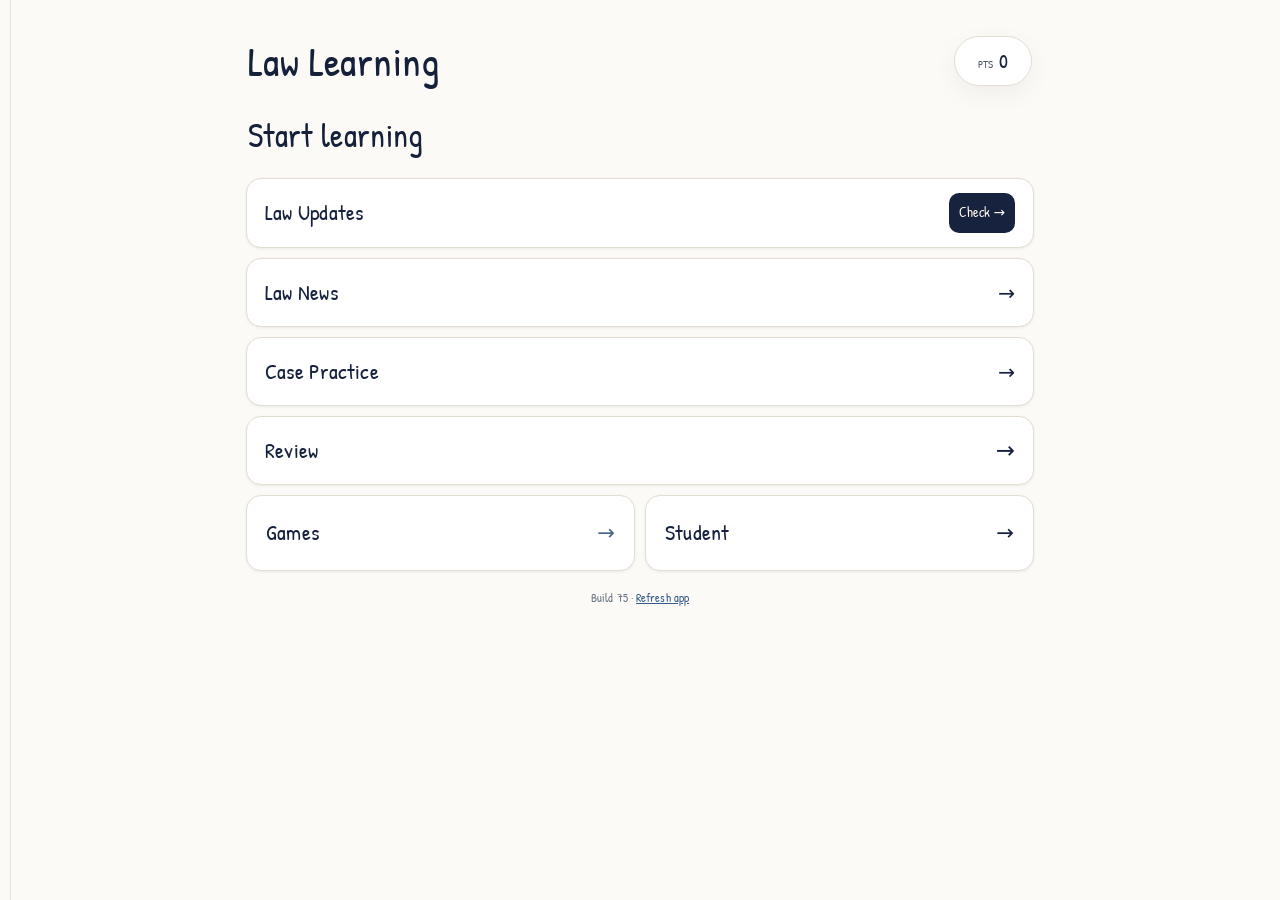
==== commit 888ce566: "v75: whiter paper and bigger, clearer text on phones Near-white page and plain white cards (no grain" ====
--- a/index.html
+++ b/index.html
@@ -5,7 +5,7 @@
   <meta name="viewport" content="width=device-width, initial-scale=1, viewport-fit=cover" />
   <meta name="theme-color" content="#0d1321" />
   <meta name="color-scheme" content="only light" />
-  <meta name="app-version" content="73" />
+  <meta name="app-version" content="75" />
   <meta name="description" content="Installable mobile law-learning app for legal words, syllabus, exam pattern, old papers and notes." />
   <title>Law Learning</title>
   <link rel="manifest" href="./manifest.webmanifest" />
@@ -23,7 +23,7 @@
   <link rel="stylesheet" href="./ranks.css?v=65" />
   <link rel="stylesheet" href="./confusing-words.css?v=68" />
   <link rel="stylesheet" href="./torts-path.css?v=74" />
-  <link rel="stylesheet" href="./paper-theme.css?v=73" />
+  <link rel="stylesheet" href="./paper-theme.css?v=75" />
   <script>try{if(JSON.parse(localStorage.getItem("law-learning-theme-v1")||"{}").paper!==false)document.documentElement.classList.add("paper");}catch(e){document.documentElement.classList.add("paper");}</script>
 </head>
 <body>
@@ -75,7 +75,7 @@
           <button class="home-card" data-open="words" type="button"><strong>Games</strong><span class="home-arrow" aria-hidden="true">→</span></button>
           <button class="home-card student-home-card" data-open="student" type="button"><strong>Student</strong><span class="home-arrow" aria-hidden="true">→</span></button>
         </div>
-        <p style="font-size:12px;color:#667180;text-align:center;margin:18px 0 6px;">Build 73 · <a href="./refresh.html?build=73" style="color:#345a87;text-decoration:underline;">Refresh app</a></p>
+        <p style="font-size:12px;color:#667180;text-align:center;margin:18px 0 6px;">Build 75 · <a href="./refresh.html?build=75" style="color:#345a87;text-decoration:underline;">Refresh app</a></p>
       </section>
       <section id="student-view" class="main-view" aria-label="Student study resources">
         <div class="student-hub">
--- a/paper-theme.css
+++ b/paper-theme.css
@@ -109,3 +109,54 @@
 html.paper .mlc-ask{text-decoration:underline;text-decoration-color:rgba(29,79,154,.35);text-decoration-thickness:1.5px;text-underline-offset:5px}
 html.paper .cw-option,html.paper .w-option,html.paper .mlc-option{font-size:1.08rem}
 html.paper .cw-subject,html.paper .rk-eyebrow,html.paper .w-eyebrow{letter-spacing:.06em}
+
+/* v75: easier reading on phones — whiter paper, no heavy shading, bigger and clearer text.
+   The notebook feel stays (handwritten headings, ink colours, a faint margin line), but the page and
+   cards are near-white, the grain and ruled lines are gone, and reading text uses the phone's own clear font. */
+html.paper{
+ --bg:#fbfaf6; --surface:#ffffff; --surface-2:#f6f4ee; --line:#e3ded2; --muted:#4f5566; --text:#17223f;
+ --read:"Noto Sans","Roboto","Segoe UI",system-ui,-apple-system,sans-serif;
+}
+html.paper body{
+ background-color:var(--bg)!important;
+ background-image:linear-gradient(90deg,transparent 10px,rgba(178,58,50,.14) 10px,rgba(178,58,50,.14) 11px,transparent 11px)!important;
+ background-size:auto!important;background-attachment:scroll;
+}
+html.paper .home-card,html.paper .student-hub-card,html.paper .content-card,html.paper .w-card,html.paper .w-level,
+html.paper .cw-card,html.paper .cw-pair,html.paper .cw-bar-btn,html.paper .xp-card,html.paper .rk-card,html.paper .local-profile section,
+html.paper .settings63-card,html.paper .sf-choice,html.paper .sf-info,html.paper .review-card,html.paper .review-panel,
+html.paper .news-story,html.paper .law-panel,html.paper .exam59-question,html.paper .exam59-panel,html.paper .cp-panel,html.paper .w-bottom,
+html.paper #home-view .home-grid .home-card[data-open="words"]{
+ background-color:#fff!important;background-image:none!important;
+}
+html.paper .home-card,html.paper .w-card,html.paper .cw-card,html.paper .xp-card,html.paper .rk-card,html.paper .cp-panel,html.paper .review-card,html.paper .news-story,html.paper .cw-bar-btn{
+ box-shadow:0 1px 3px rgba(23,34,63,.08)!important}
+html.paper .w-option,html.paper .cw-option,html.paper .cw-mean,html.paper .w-compare,html.paper .cmp-explore{background-color:#f7f6f2!important}
+html.paper .w-bottom{background:rgba(255,255,255,.98)!important}
+
+@media (max-width:700px){
+ /* Everything sized in rem grows by about 12%. */
+ html.paper{font-size:112.5%}
+ html.paper body{font-size:100%;line-height:1.6;letter-spacing:0}
+ /* Clear phone font for reading; handwriting only for titles. */
+ html.paper body,html.paper button,html.paper input,html.paper select,html.paper textarea,
+ html.paper p,html.paper li,html.paper dd,html.paper dt,html.paper td,html.paper th,html.paper span,html.paper label,html.paper summary,
+ html.paper .cw-sentence,html.paper .mlc-ask,html.paper .w-term{font-family:var(--read)!important}
+ html.paper h1,html.paper h2,html.paper h3,html.paper h4,html.paper #section-title,html.paper .cw-title,html.paper .rk-title,html.paper .sf-title,
+ html.paper .home-card strong,html.paper .student-hub-card strong,html.paper .w-level strong,html.paper .cw-bar-btn strong,
+ html.paper .cw-score strong,html.paper .tp-unit-title{font-family:var(--hand)!important}
+ /* Real bold is fine in the phone font (no faux bold in the handwriting). */
+ html.paper strong,html.paper b,html.paper dt,html.paper .cw-option,html.paper .tp-option,html.paper .cw-primary,html.paper .cw-secondary,
+ html.paper .tp-fb-title,html.paper .cw-feedback,html.paper .tp-fb-answer,html.paper .tp-stat b{font-weight:650!important}
+ /* No text smaller than about 15px. */
+ html.paper .cw-subject,html.paper .rk-eyebrow,html.paper .w-eyebrow,html.paper .cw-src,html.paper .cw-note,html.paper .tp-stat small,
+ html.paper .tp-unit-sub,html.paper .tp-start,html.paper small{font-size:max(.84rem,15px)!important}
+ html.paper .cw-lead,html.paper .tp-fb-why,html.paper .mlc-why,html.paper .cw-mean dd,html.paper .tp-notes ul,html.paper .cw-tip{font-size:1rem!important;line-height:1.6}
+ html.paper .cw-sentence,html.paper .mlc-ask,html.paper .tp-q,html.paper .mlc-facts{font-size:1.12rem!important;line-height:1.6}
+ html.paper .cw-option,html.paper .w-option,html.paper .mlc-option,html.paper .tp-option{font-size:1rem!important;line-height:1.45}
+ html.paper .tp-node-label{font-size:.95rem}
+ html.paper .cw-subject{letter-spacing:.03em}
+ html.paper .score-pill span{font-size:13px!important}
+ html.paper .mlc-ask{text-decoration:none}
+ html.paper .cw-muted,html.paper .cw-subject,html.paper .cw-src,html.paper .cw-note{color:#4a5062!important}
+}
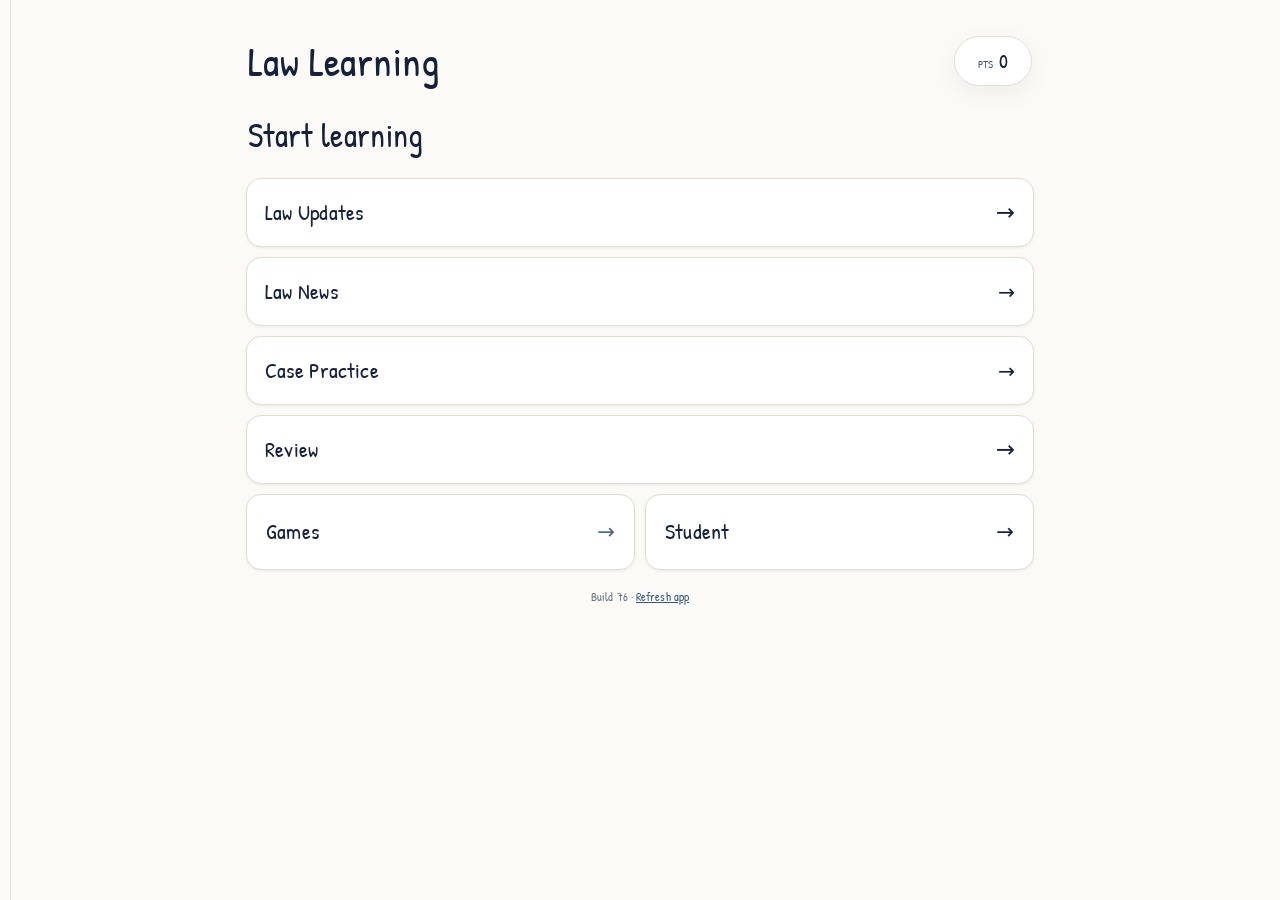
==== commit b6dfd814: "v76: remove the Check button from the Law Updates card The card now shows a plain arrow like the oth" ====
--- a/index.html
+++ b/index.html
@@ -5,7 +5,7 @@
   <meta name="viewport" content="width=device-width, initial-scale=1, viewport-fit=cover" />
   <meta name="theme-color" content="#0d1321" />
   <meta name="color-scheme" content="only light" />
-  <meta name="app-version" content="75" />
+  <meta name="app-version" content="76" />
   <meta name="description" content="Installable mobile law-learning app for legal words, syllabus, exam pattern, old papers and notes." />
   <title>Law Learning</title>
   <link rel="manifest" href="./manifest.webmanifest" />
@@ -52,7 +52,7 @@
           <span class="home-contract-body">
             <strong>Law Updates</strong>
           </span>
-          <span class="home-contract-start">Check →</span>
+          <span class="home-arrow">→</span>
         </button>
 
         <button type="button" class="home-card home-practice-card home-news-card" data-open="news">
@@ -75,7 +75,7 @@
           <button class="home-card" data-open="words" type="button"><strong>Games</strong><span class="home-arrow" aria-hidden="true">→</span></button>
           <button class="home-card student-home-card" data-open="student" type="button"><strong>Student</strong><span class="home-arrow" aria-hidden="true">→</span></button>
         </div>
-        <p style="font-size:12px;color:#667180;text-align:center;margin:18px 0 6px;">Build 75 · <a href="./refresh.html?build=75" style="color:#345a87;text-decoration:underline;">Refresh app</a></p>
+        <p style="font-size:12px;color:#667180;text-align:center;margin:18px 0 6px;">Build 76 · <a href="./refresh.html?build=76" style="color:#345a87;text-decoration:underline;">Refresh app</a></p>
       </section>
       <section id="student-view" class="main-view" aria-label="Student study resources">
         <div class="student-hub">
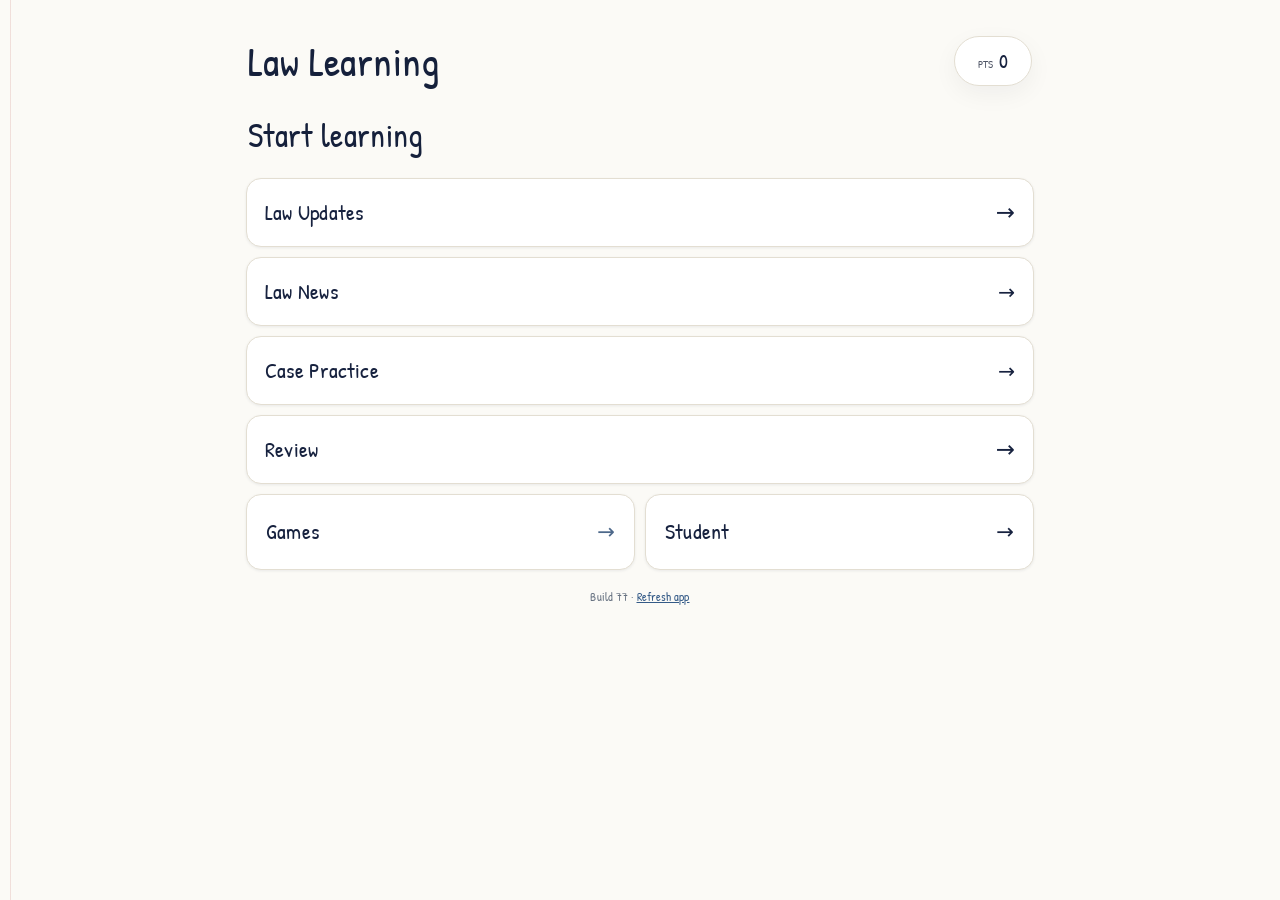
==== commit 18542733: "v77: Law Notes inside the app; grouped Student menu - Law Notes open in-app (#lawnotes): subjects → " ====
--- a/index.html
+++ b/index.html
@@ -5,7 +5,7 @@
   <meta name="viewport" content="width=device-width, initial-scale=1, viewport-fit=cover" />
   <meta name="theme-color" content="#0d1321" />
   <meta name="color-scheme" content="only light" />
-  <meta name="app-version" content="76" />
+  <meta name="app-version" content="77" />
   <meta name="description" content="Installable mobile law-learning app for legal words, syllabus, exam pattern, old papers and notes." />
   <title>Law Learning</title>
   <link rel="manifest" href="./manifest.webmanifest" />
@@ -23,6 +23,7 @@
   <link rel="stylesheet" href="./ranks.css?v=65" />
   <link rel="stylesheet" href="./confusing-words.css?v=68" />
   <link rel="stylesheet" href="./torts-path.css?v=74" />
+  <link rel="stylesheet" href="./law-notes.css?v=77" />
   <link rel="stylesheet" href="./paper-theme.css?v=75" />
   <script>try{if(JSON.parse(localStorage.getItem("law-learning-theme-v1")||"{}").paper!==false)document.documentElement.classList.add("paper");}catch(e){document.documentElement.classList.add("paper");}</script>
 </head>
@@ -75,25 +76,33 @@
           <button class="home-card" data-open="words" type="button"><strong>Games</strong><span class="home-arrow" aria-hidden="true">→</span></button>
           <button class="home-card student-home-card" data-open="student" type="button"><strong>Student</strong><span class="home-arrow" aria-hidden="true">→</span></button>
         </div>
-        <p style="font-size:12px;color:#667180;text-align:center;margin:18px 0 6px;">Build 76 · <a href="./refresh.html?build=76" style="color:#345a87;text-decoration:underline;">Refresh app</a></p>
+        <p style="font-size:12px;color:#667180;text-align:center;margin:18px 0 6px;">Build 77 · <a href="./refresh.html?build=77" style="color:#345a87;text-decoration:underline;">Refresh app</a></p>
       </section>
       <section id="student-view" class="main-view" aria-label="Student study resources">
         <div class="student-hub">
           <header class="student-hub-heading"><h2>Student</h2></header>
-          <nav class="student-hub-grid" aria-label="Student resources">
+          <h3 class="student-group">Study</h3>
+          <nav class="student-hub-grid" aria-label="Study">
+            <button class="home-card student-hub-card" type="button" data-open="lawnotes"><strong>Law Notes</strong><span class="student-hub-arrow" aria-hidden="true">→</span></button>
             <button class="home-card student-hub-card" type="button" data-open="syllabus"><strong>Syllabus</strong><span class="student-hub-arrow" aria-hidden="true">→</span></button>
-            <a class="home-card student-hub-card" href="./reader/?map=1"><strong>Topic Brain Branches</strong><span class="student-hub-arrow" aria-hidden="true">→</span></a>
             <button class="home-card student-hub-card" type="button" data-open="subjects"><strong>Subjects</strong><span class="student-hub-arrow" aria-hidden="true">→</span></button>
+            <button id="home-contract-lesson" class="home-card student-hub-card" type="button"><strong>Continue Contract–I</strong><span class="student-hub-arrow" aria-hidden="true">→</span></button>
+          </nav>
+          <h3 class="student-group">Exams</h3>
+          <nav class="student-hub-grid" aria-label="Exams">
             <button class="home-card student-hub-card" type="button" data-open="papers"><strong>Exam Papers &amp; Answers</strong><span class="student-hub-arrow" aria-hidden="true">→</span></button>
-            <a class="home-card student-hub-card" href="./reader/"><strong>Law Notes</strong><span class="student-hub-arrow" aria-hidden="true">→</span></a>
             <button class="home-card student-hub-card" type="button" data-open="exam"><strong>Exam Pattern</strong><span class="student-hub-arrow" aria-hidden="true">→</span></button>
-            <button class="home-card student-hub-card" type="button" data-open="links"><strong>Important Links</strong><span class="student-hub-arrow" aria-hidden="true">→</span></button>
-            <button id="home-contract-lesson" class="home-card student-hub-card" type="button"><strong>Continue Contract–I</strong><span class="student-hub-arrow" aria-hidden="true">→</span></button>
+          </nav>
+          <h3 class="student-group">You and links</h3>
+          <nav class="student-hub-grid" aria-label="Profile, settings and links">
             <button class="home-card student-hub-card" type="button" data-open="profile"><strong>Profile</strong><span class="student-hub-arrow" aria-hidden="true">→</span></button>
             <button class="home-card student-hub-card" type="button" data-open="settings"><strong>Settings</strong><span class="student-hub-arrow" aria-hidden="true">→</span></button>
+            <button class="home-card student-hub-card" type="button" data-open="links"><strong>Important Links</strong><span class="student-hub-arrow" aria-hidden="true">→</span></button>
           </nav>
         </div>
       </section>
+
+      <section id="lawnotes-view" class="main-view" aria-label="Law Notes"></section>
 
       <section id="words-view" class="main-view">
         <div class="section-head compact">
@@ -438,6 +447,7 @@
   <script src="./marriage-law-game.js?v=70"></script>
   <script src="./torts-path-data.js?v=74"></script>
   <script src="./torts-path-game.js?v=74"></script>
+  <script src="./law-notes-view.js?v=77"></script>
   <script src="./past-paper-data.js?v=25"></script>
   <script src="./past-paper-models-1.js?v=59"></script>
   <script src="./past-paper-models-2.js?v=59"></script>
--- a/law-notes.css
+++ b/law-notes.css
@@ -0,0 +1,94 @@
+/* Law Notes v77 — your LAW-NOTES vault inside the app. Uses the app's colours and paper theme. */
+.ln{max-width:720px;margin:4px auto 48px}
+.ln-back{min-height:44px;padding:8px 14px;margin:6px 0 4px;border-radius:12px;border:1px solid var(--line);background:var(--surface,#fff);color:var(--text);font:inherit;font-size:.95rem;cursor:pointer}
+.ln-kicker{margin:12px 0 2px;font-size:.8rem;letter-spacing:.05em;text-transform:uppercase;color:var(--muted)}
+.ln-title{font-size:clamp(1.55rem,5.6vw,2.1rem);line-height:1.25;margin:4px 0 10px;outline:none}
+.ln-lead{color:var(--muted);line-height:1.6;margin:0 0 14px}
+.ln-section{font-size:1.15rem;margin:24px 2px 8px}
+.ln-foot{color:var(--muted);font-size:.85rem;line-height:1.55;margin:26px 2px 0;text-align:center}
+.ln-search{display:flex;margin:6px 0 14px}
+.ln-search input{flex:1;min-height:52px;border-radius:14px;border:1.5px solid var(--line);background:var(--surface,#fff);color:var(--text);padding:0 16px;font:inherit;font-size:1.02rem}
+.ln-search input:focus{outline:3px solid #557cae;outline-offset:1px}
+.ln-row{display:flex;align-items:center;gap:12px;width:100%;min-height:62px;margin:0 0 9px;padding:12px 15px;text-align:left;border:1px solid var(--line);border-radius:15px;background:var(--surface,#fff);color:var(--text);font:inherit;cursor:pointer}
+.ln-row:focus-visible{outline:3px solid #557cae;outline-offset:2px}
+.ln-row-text{flex:1;min-width:0;display:flex;flex-direction:column;gap:3px}
+.ln-row-text strong{font-size:1.04rem;line-height:1.35;overflow-wrap:anywhere}
+.ln-row-text small{font-size:.86rem;line-height:1.45;color:var(--muted);overflow-wrap:anywhere}
+.ln-arrow{flex:none;font-size:1.3rem;color:#3f5d88}
+.ln-badge{flex:none;font-size:.72rem;letter-spacing:.04em;text-transform:uppercase;color:var(--muted);border:1px solid var(--line);border-radius:99px;padding:3px 8px}
+.ln-continue{border-color:#b5c5da;background:#f2f6fb}
+.ln-topics{list-style:none;margin:0;padding:0}
+.ln-practice{margin-top:12px}
+/* Reading */
+.ln-tools{display:flex;flex-wrap:wrap;gap:8px;margin:10px 0 6px}
+.ln-tool{min-height:44px;min-width:44px;padding:8px 13px;border-radius:12px;border:1px solid var(--line);background:var(--surface,#fff);color:var(--text);font:inherit;font-size:.95rem;cursor:pointer}
+.ln-tool.is-on{border-color:#c99a1c;background:#fff7df}
+.ln-size{margin-left:0}
+.ln-tools .ln-size:first-of-type{margin-left:auto}
+.ln-article{font-size:1.05rem;line-height:1.7;overflow-wrap:anywhere;background:var(--surface,#fff);border:1px solid var(--line);border-radius:18px;padding:clamp(16px,4.5vw,28px);margin-top:6px}
+.ln-article h1{font-size:1.65em;line-height:1.25;margin:0 0 .5em}
+.ln-article h2{font-size:1.3em;line-height:1.3;margin:1.4em 0 .4em;padding-top:.2em;border-top:1px solid var(--line)}
+.ln-article h3{font-size:1.12em;margin:1.2em 0 .3em}
+.ln-article p{margin:.5em 0 .8em}
+.ln-article ul,.ln-article ol{padding-left:1.3em;margin:.4em 0 .9em}
+.ln-article li{margin:.3em 0}
+.ln-article a{color:var(--ink-blue,#1d4f9a);text-underline-offset:3px}
+.ln-article blockquote{margin:.8em 0;padding:.2em 1em;border-left:4px solid var(--line);color:var(--muted)}
+.ln-article .callout{display:block;margin:1em 0;padding:.8em 1em;border-radius:12px;background:#eef4fb;border-left:4px solid #557cae}
+.ln-article .callout.warning{background:#fff4e0;border-left-color:#c58b2a}
+.ln-article .callout strong{display:block;margin-bottom:.2em}
+.ln-article .table-wrap{overflow-x:auto;margin:.8em 0;-webkit-overflow-scrolling:touch}
+.ln-article table{border-collapse:collapse;min-width:100%;font-size:.92em}
+.ln-article th,.ln-article td{border:1px solid var(--line);padding:.45em .6em;text-align:left;vertical-align:top}
+.ln-article th{background:#f6f4ee}
+.ln-article pre{overflow-x:auto;background:#f6f4ee;border-radius:10px;padding:.8em;font-size:.85em}
+.ln-article pre .code-lang{display:none}
+.ln-article code{font-size:.9em;background:#f3f1ea;border-radius:5px;padding:.05em .3em}
+.ln-article hr{border:0;border-top:1px solid var(--line);margin:1.4em 0}
+.ln-article .check{display:inline-flex;align-items:center;justify-content:center;width:1.1em;height:1.1em;border:1.5px solid var(--muted);border-radius:4px;margin-right:.4em;font-size:.8em}
+.ln-article .attachment,.ln-deadlink{color:var(--muted)}
+.ln-toc{margin:0 0 1em;border:1px solid var(--line);border-radius:12px;padding:.5em .9em}
+.ln-toc summary{cursor:pointer;min-height:40px;display:flex;align-items:center;font-size:.95em}
+.ln-toc-link{display:block;width:100%;text-align:left;min-height:40px;border:0;background:none;color:var(--ink-blue,#1d4f9a);font:inherit;font-size:.95em;cursor:pointer;padding:4px 0}
+.ln-outline{margin:14px 0 0;padding:15px 16px;border-radius:16px;background:#fff7df;border:1px solid #e8d59b;line-height:1.6}
+.ln-outline>strong{display:block;font-size:1.05rem;margin-bottom:4px}
+.ln-outline ul{margin:6px 0 4px;padding-left:1.2em}
+.ln-outline li{margin:.35em 0}
+.ln-pager{display:grid;grid-template-columns:1fr 1fr;gap:10px;margin:16px 0 0}
+.ln-page{display:flex;flex-direction:column;gap:3px;min-height:64px;padding:10px 13px;text-align:left;border:1px solid var(--line);border-radius:14px;background:var(--surface,#fff);color:var(--text);font:inherit;cursor:pointer}
+.ln-page.ln-next{text-align:right;align-items:flex-end}
+.ln-page small{font-size:.8rem;color:var(--muted)}
+.ln-page span{font-size:.95rem;line-height:1.35;overflow-wrap:anywhere}
+.ln-page:disabled{opacity:.45;cursor:default}
+.ln-status{position:fixed;left:50%;bottom:22px;transform:translateX(-50%);z-index:60;max-width:calc(100vw - 32px);background:#17223f;color:#fff;border-radius:12px;padding:10px 15px;font-size:.95rem;box-shadow:0 6px 20px rgba(0,0,0,.2)}
+.ln-status[hidden]{display:none}
+/* Map overlay lives outside the reader page now. */
+.ln-map-host{position:static}
+.ln-map-host .map-overlay{z-index:80}
+/* Student hub groups */
+.student-group{font-size:1.1rem;margin:20px 2px 9px;color:var(--muted)}
+.student-hub-heading+.student-group{margin-top:4px}
+html.paper .ln-row,html.paper .ln-page,html.paper .ln-article,html.paper .ln-tool,html.paper .ln-back,html.paper .ln-search input{background-color:#fff}
+html.paper .ln-continue{background-color:#f2f6fb}
+html.paper .ln-row-text strong,html.paper .ln-page span{font-weight:600!important}
+html.paper .ln-article strong,html.paper .ln-article th,html.paper .ln-outline>strong{font-weight:700!important}
+html.paper .ln-article h1,html.paper .ln-article h2,html.paper .ln-article h3{font-family:var(--read,system-ui)!important;font-weight:700!important}
+@media(max-width:700px){
+ html.paper .ln-article{font-size:1rem}
+ .ln-row{min-height:58px}
+}
+.map-overlay[hidden],.map-detail[hidden]{display:none!important}
+/* Student hub v77: compact rows (title left, arrow right) in three groups; the page title is already in the top bar. */
+#student-view .student-hub-grid .student-hub-card{flex-direction:row!important;align-items:center!important;min-height:64px!important;padding:14px 18px!important}
+#student-view .student-hub-grid .student-hub-card strong{text-align:left}
+#student-view .student-hub-heading{display:none}
+#student-view .student-hub-grid{grid-template-columns:1fr}
+@media(min-width:701px){#student-view .student-hub-grid{grid-template-columns:repeat(2,minmax(0,1fr))}}
+/* Reading tools in one row */
+.ln-tools{flex-wrap:nowrap;gap:6px}
+.ln-tool{flex:1 1 auto;padding:8px 6px;white-space:nowrap;font-size:.9rem}
+.ln-tools .ln-size{flex:0 0 44px}
+.ln-tools .ln-size:first-of-type{margin-left:0}
+.ln-row-text strong,.ln-page span{color:var(--text)}
+.ln-outline-only .ln-body{display:none}
+.ln-article .ln-outline{margin:4px 0 0}
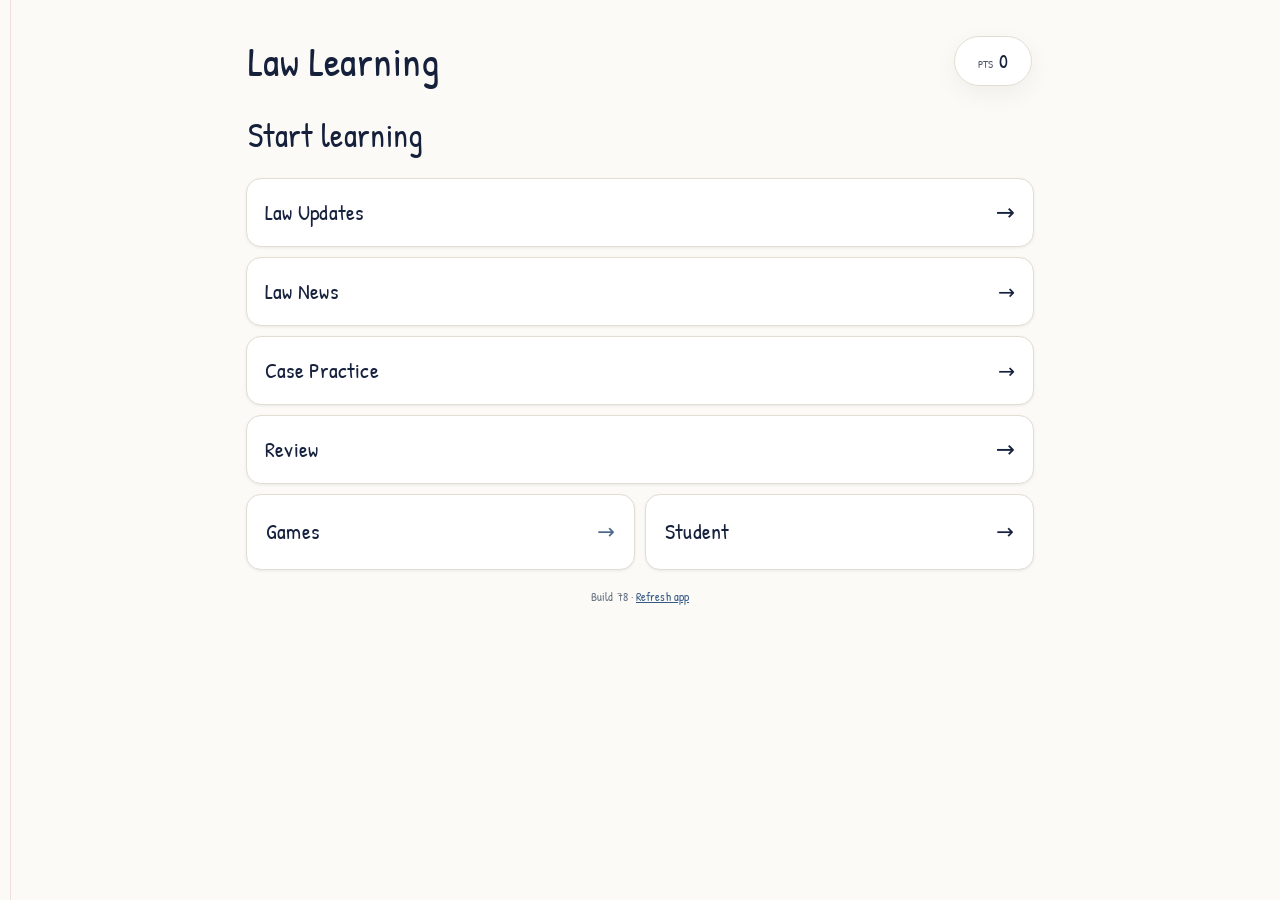
==== commit 5b7198cf: "v78: case briefs and read links in Torts Path questions Co-Authored-By: Claude Opus 5.5 <noreply@ant" ====
--- a/index.html
+++ b/index.html
@@ -5,7 +5,7 @@
   <meta name="viewport" content="width=device-width, initial-scale=1, viewport-fit=cover" />
   <meta name="theme-color" content="#0d1321" />
   <meta name="color-scheme" content="only light" />
-  <meta name="app-version" content="77" />
+  <meta name="app-version" content="78" />
   <meta name="description" content="Installable mobile law-learning app for legal words, syllabus, exam pattern, old papers and notes." />
   <title>Law Learning</title>
   <link rel="manifest" href="./manifest.webmanifest" />
@@ -22,7 +22,7 @@
   <link rel="stylesheet" href="./exam-pattern.css?v=64" />
   <link rel="stylesheet" href="./ranks.css?v=65" />
   <link rel="stylesheet" href="./confusing-words.css?v=68" />
-  <link rel="stylesheet" href="./torts-path.css?v=74" />
+  <link rel="stylesheet" href="./torts-path.css?v=78" />
   <link rel="stylesheet" href="./law-notes.css?v=77" />
   <link rel="stylesheet" href="./paper-theme.css?v=75" />
   <script>try{if(JSON.parse(localStorage.getItem("law-learning-theme-v1")||"{}").paper!==false)document.documentElement.classList.add("paper");}catch(e){document.documentElement.classList.add("paper");}</script>
@@ -76,7 +76,7 @@
           <button class="home-card" data-open="words" type="button"><strong>Games</strong><span class="home-arrow" aria-hidden="true">→</span></button>
           <button class="home-card student-home-card" data-open="student" type="button"><strong>Student</strong><span class="home-arrow" aria-hidden="true">→</span></button>
         </div>
-        <p style="font-size:12px;color:#667180;text-align:center;margin:18px 0 6px;">Build 77 · <a href="./refresh.html?build=77" style="color:#345a87;text-decoration:underline;">Refresh app</a></p>
+        <p style="font-size:12px;color:#667180;text-align:center;margin:18px 0 6px;">Build 78 · <a href="./refresh.html?build=78" style="color:#345a87;text-decoration:underline;">Refresh app</a></p>
       </section>
       <section id="student-view" class="main-view" aria-label="Student study resources">
         <div class="student-hub">
@@ -445,8 +445,8 @@
   <script src="./confusing-words.js?v=70"></script>
   <script src="./marriage-law-data.js?v=70"></script>
   <script src="./marriage-law-game.js?v=70"></script>
-  <script src="./torts-path-data.js?v=74"></script>
-  <script src="./torts-path-game.js?v=74"></script>
+  <script src="./torts-path-data.js?v=78"></script>
+  <script src="./torts-path-game.js?v=78"></script>
   <script src="./law-notes-view.js?v=77"></script>
   <script src="./past-paper-data.js?v=25"></script>
   <script src="./past-paper-models-1.js?v=59"></script>
--- a/torts-path.css
+++ b/torts-path.css
@@ -80,3 +80,16 @@
 .tp-top-sub{margin-top:14px}
 @media (prefers-reduced-motion:reduce){.tp-start,.tp-hearts.is-hit{animation:none}.tp-node{transition:none}}
 @media (max-width:360px){.tp-pos1{transform:translateX(-40px)}.tp-pos3{transform:translateX(40px)}.tp-match{gap:8px}.tp-m{font-size:.85rem}}
+/* v78 case briefs */
+.tp-case{margin:2px 0 14px;padding:12px 14px;border-radius:14px;background:#eef4fb;border-left:4px solid #557cae;line-height:1.55}
+.tp-case-label{margin:0 0 4px;font-size:.82rem;letter-spacing:.03em;color:#3f5d88}
+.tp-case-name{margin:0;font-size:1.02rem;font-weight:700}
+.tp-case-cite{margin:1px 0 6px;font-size:.84rem;color:var(--muted)}
+.tp-case-facts{margin:0 0 6px;font-size:.98rem}
+.tp-case-link{display:inline-flex;align-items:center;min-height:44px;color:var(--ink-blue,#1d4f9a);font-weight:600;text-underline-offset:3px}
+.tp-cases{margin:2px 0 14px}
+.tp-case-more{margin:0 0 8px;padding:0 14px}
+.tp-case-more summary{min-height:48px;display:flex;align-items:center;cursor:pointer}
+.tp-case-more[open]{padding-bottom:8px}
+html.paper .tp-case-name{font-weight:700!important}
+html.paper .tp-case-link{font-weight:600!important}
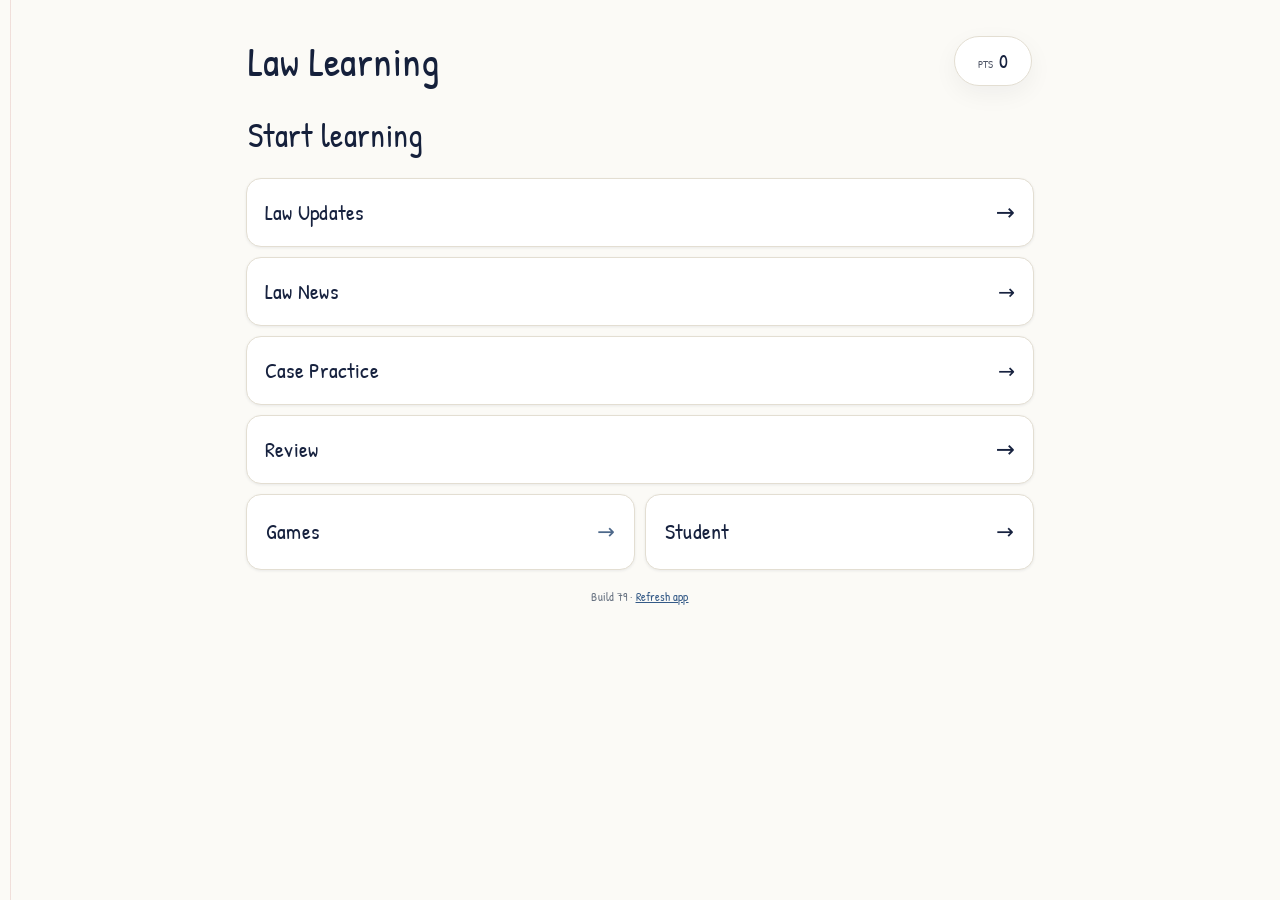
==== commit 603b3895: "v79: Google search links for every Torts case, also in lesson notes Co-Authored-By: Claude Opus 5.5 " ====
--- a/index.html
+++ b/index.html
@@ -5,7 +5,7 @@
   <meta name="viewport" content="width=device-width, initial-scale=1, viewport-fit=cover" />
   <meta name="theme-color" content="#0d1321" />
   <meta name="color-scheme" content="only light" />
-  <meta name="app-version" content="78" />
+  <meta name="app-version" content="79" />
   <meta name="description" content="Installable mobile law-learning app for legal words, syllabus, exam pattern, old papers and notes." />
   <title>Law Learning</title>
   <link rel="manifest" href="./manifest.webmanifest" />
@@ -22,7 +22,7 @@
   <link rel="stylesheet" href="./exam-pattern.css?v=64" />
   <link rel="stylesheet" href="./ranks.css?v=65" />
   <link rel="stylesheet" href="./confusing-words.css?v=68" />
-  <link rel="stylesheet" href="./torts-path.css?v=78" />
+  <link rel="stylesheet" href="./torts-path.css?v=79" />
   <link rel="stylesheet" href="./law-notes.css?v=77" />
   <link rel="stylesheet" href="./paper-theme.css?v=75" />
   <script>try{if(JSON.parse(localStorage.getItem("law-learning-theme-v1")||"{}").paper!==false)document.documentElement.classList.add("paper");}catch(e){document.documentElement.classList.add("paper");}</script>
@@ -76,7 +76,7 @@
           <button class="home-card" data-open="words" type="button"><strong>Games</strong><span class="home-arrow" aria-hidden="true">→</span></button>
           <button class="home-card student-home-card" data-open="student" type="button"><strong>Student</strong><span class="home-arrow" aria-hidden="true">→</span></button>
         </div>
-        <p style="font-size:12px;color:#667180;text-align:center;margin:18px 0 6px;">Build 78 · <a href="./refresh.html?build=78" style="color:#345a87;text-decoration:underline;">Refresh app</a></p>
+        <p style="font-size:12px;color:#667180;text-align:center;margin:18px 0 6px;">Build 79 · <a href="./refresh.html?build=79" style="color:#345a87;text-decoration:underline;">Refresh app</a></p>
       </section>
       <section id="student-view" class="main-view" aria-label="Student study resources">
         <div class="student-hub">
@@ -446,7 +446,7 @@
   <script src="./marriage-law-data.js?v=70"></script>
   <script src="./marriage-law-game.js?v=70"></script>
   <script src="./torts-path-data.js?v=78"></script>
-  <script src="./torts-path-game.js?v=78"></script>
+  <script src="./torts-path-game.js?v=79"></script>
   <script src="./law-notes-view.js?v=77"></script>
   <script src="./past-paper-data.js?v=25"></script>
   <script src="./past-paper-models-1.js?v=59"></script>
--- a/torts-path.css
+++ b/torts-path.css
@@ -93,3 +93,5 @@
 .tp-case-more[open]{padding-bottom:8px}
 html.paper .tp-case-name{font-weight:700!important}
 html.paper .tp-case-link{font-weight:600!important}
+.tp-note-cases{margin:6px 0 4px;padding:10px 14px;border-radius:14px;background:#eef4fb}
+.tp-note-cases .tp-case-link{display:flex;min-height:44px}
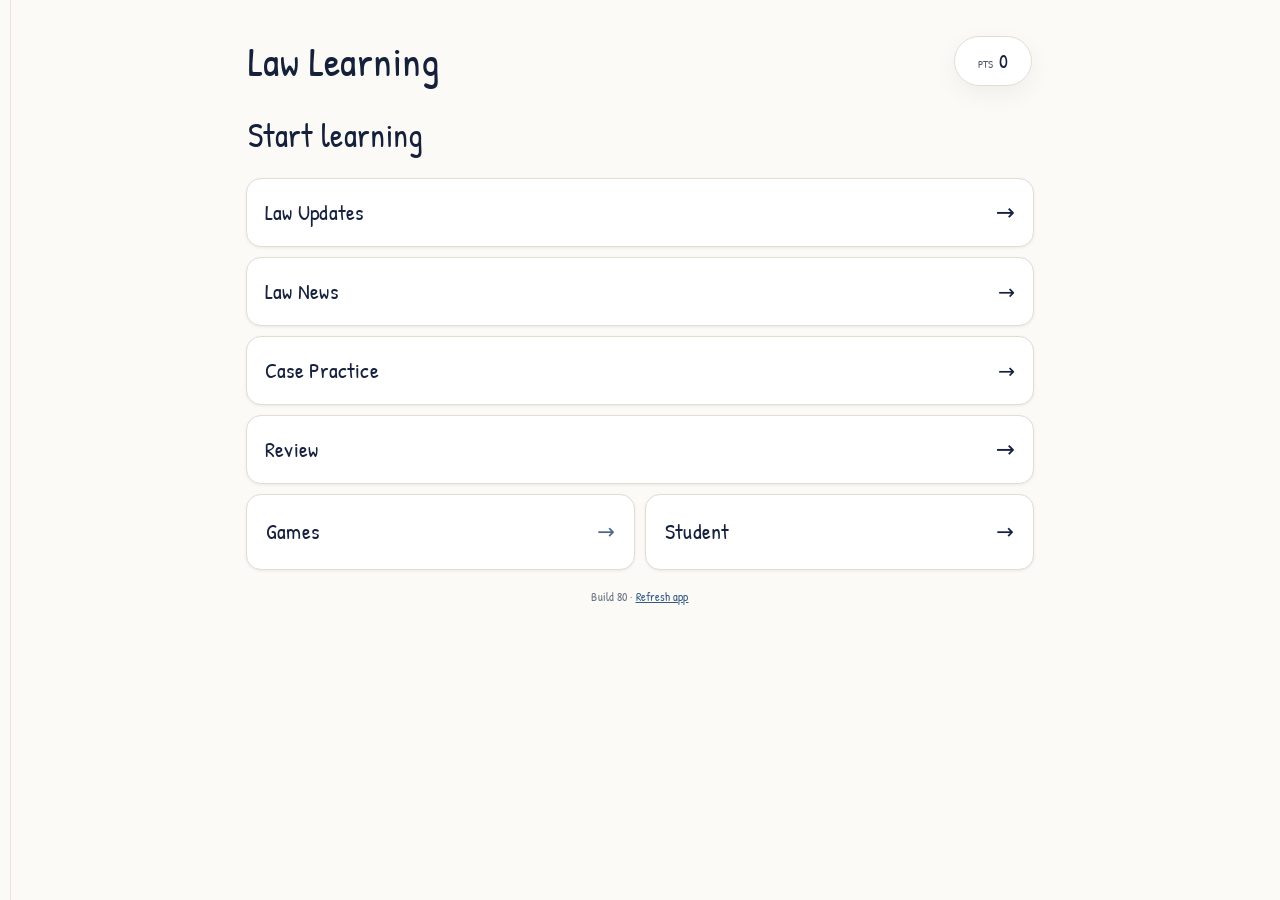
==== commit bce9fd87: "v80: Timelines — sketch-style first-year law timelines with put-in-order check Co-Authored-By: Claud" ====
--- a/index.html
+++ b/index.html
@@ -5,7 +5,7 @@
   <meta name="viewport" content="width=device-width, initial-scale=1, viewport-fit=cover" />
   <meta name="theme-color" content="#0d1321" />
   <meta name="color-scheme" content="only light" />
-  <meta name="app-version" content="79" />
+  <meta name="app-version" content="80" />
   <meta name="description" content="Installable mobile law-learning app for legal words, syllabus, exam pattern, old papers and notes." />
   <title>Law Learning</title>
   <link rel="manifest" href="./manifest.webmanifest" />
@@ -24,6 +24,7 @@
   <link rel="stylesheet" href="./confusing-words.css?v=68" />
   <link rel="stylesheet" href="./torts-path.css?v=79" />
   <link rel="stylesheet" href="./law-notes.css?v=77" />
+  <link rel="stylesheet" href="./timelines.css?v=80" />
   <link rel="stylesheet" href="./paper-theme.css?v=75" />
   <script>try{if(JSON.parse(localStorage.getItem("law-learning-theme-v1")||"{}").paper!==false)document.documentElement.classList.add("paper");}catch(e){document.documentElement.classList.add("paper");}</script>
 </head>
@@ -76,7 +77,7 @@
           <button class="home-card" data-open="words" type="button"><strong>Games</strong><span class="home-arrow" aria-hidden="true">→</span></button>
           <button class="home-card student-home-card" data-open="student" type="button"><strong>Student</strong><span class="home-arrow" aria-hidden="true">→</span></button>
         </div>
-        <p style="font-size:12px;color:#667180;text-align:center;margin:18px 0 6px;">Build 79 · <a href="./refresh.html?build=79" style="color:#345a87;text-decoration:underline;">Refresh app</a></p>
+        <p style="font-size:12px;color:#667180;text-align:center;margin:18px 0 6px;">Build 80 · <a href="./refresh.html?build=80" style="color:#345a87;text-decoration:underline;">Refresh app</a></p>
       </section>
       <section id="student-view" class="main-view" aria-label="Student study resources">
         <div class="student-hub">
@@ -84,6 +85,7 @@
           <h3 class="student-group">Study</h3>
           <nav class="student-hub-grid" aria-label="Study">
             <button class="home-card student-hub-card" type="button" data-open="lawnotes"><strong>Law Notes</strong><span class="student-hub-arrow" aria-hidden="true">→</span></button>
+            <button class="home-card student-hub-card" type="button" data-open="timelines"><strong>Timelines</strong><span class="student-hub-arrow" aria-hidden="true">→</span></button>
             <button class="home-card student-hub-card" type="button" data-open="syllabus"><strong>Syllabus</strong><span class="student-hub-arrow" aria-hidden="true">→</span></button>
             <button class="home-card student-hub-card" type="button" data-open="subjects"><strong>Subjects</strong><span class="student-hub-arrow" aria-hidden="true">→</span></button>
             <button id="home-contract-lesson" class="home-card student-hub-card" type="button"><strong>Continue Contract–I</strong><span class="student-hub-arrow" aria-hidden="true">→</span></button>
@@ -103,6 +105,8 @@
       </section>
 
       <section id="lawnotes-view" class="main-view" aria-label="Law Notes"></section>
+
+      <section id="timelines-view" class="main-view" aria-label="Timelines"></section>
 
       <section id="words-view" class="main-view">
         <div class="section-head compact">
@@ -448,6 +452,8 @@
   <script src="./torts-path-data.js?v=78"></script>
   <script src="./torts-path-game.js?v=79"></script>
   <script src="./law-notes-view.js?v=77"></script>
+  <script src="./timelines-data.js?v=80"></script>
+  <script src="./timelines-view.js?v=80"></script>
   <script src="./past-paper-data.js?v=25"></script>
   <script src="./past-paper-models-1.js?v=59"></script>
   <script src="./past-paper-models-2.js?v=59"></script>
--- a/timelines.css
+++ b/timelines.css
@@ -0,0 +1,67 @@
+/* Timelines v80 — sketch notebook look: grid paper, black ink, pink pencil highlights. */
+.tl{max-width:720px;margin:4px auto 48px;--tl-pink:#ec7fb0;--tl-pink-soft:#fbd3e4;--tl-ink:#1b1b1b}
+.tl-title{font-size:clamp(1.55rem,5.6vw,2.1rem);line-height:1.25;margin:8px 0 6px;outline:none}
+.tl-kicker{margin:12px 0 0;font-size:.82rem;letter-spacing:.05em;text-transform:uppercase;color:var(--muted)}
+.tl-lead{color:var(--muted);line-height:1.6;margin:0 0 14px}
+.tl-sem{font-size:1.12rem;margin:22px 2px 9px;color:var(--muted)}
+.tl-foot{color:var(--muted);font-size:.85rem;line-height:1.55;text-align:center;margin:24px 2px 0}
+.tl-chips{display:flex;flex-wrap:wrap;gap:8px;margin:4px 0 6px}
+.tl-chip{min-height:44px;padding:8px 14px;border-radius:999px;border:1.5px solid var(--line);background:#fff;color:var(--text);font:inherit;font-size:.95rem;cursor:pointer}
+.tl-chip.is-on{background:var(--tl-ink);border-color:var(--tl-ink);color:#fff}
+.tl-card{display:flex;align-items:center;gap:12px;width:100%;min-height:76px;margin:0 0 10px;padding:10px 14px;text-align:left;border:1px solid var(--line);border-radius:16px;background:#fff;color:var(--text);font:inherit;cursor:pointer}
+.tl-card:focus-visible,.tl-chip:focus-visible,.tl-option:focus-visible,.tl-chosen:focus-visible{outline:3px solid #557cae;outline-offset:2px}
+.tl-card-icon{flex:none;width:52px;height:52px}
+.tl-card-text{flex:1;min-width:0;display:flex;flex-direction:column;gap:3px}
+.tl-card-text strong{font-size:1.04rem;line-height:1.35;color:var(--text)}
+.tl-card-text small{font-size:.86rem;color:var(--muted)}
+.tl-arrow{flex:none;font-size:1.3rem;color:#3f5d88}
+/* Icons */
+.tl-icon{display:block;width:100%;height:100%;overflow:visible}
+.tl-hi{stroke:none}
+.tl-ink{fill:none;stroke:var(--tl-ink,#1b1b1b);stroke-width:2.3;stroke-linecap:round;stroke-linejoin:round}
+.tl-ink-text{fill:var(--tl-ink,#1b1b1b);font-family:Georgia,serif;font-weight:700}
+/* The timeline sheet: grid paper like a notebook page */
+.tl-sheet{background-color:#fff;background-image:linear-gradient(rgba(0,0,0,.045) 1px,transparent 1px),linear-gradient(90deg,rgba(0,0,0,.045) 1px,transparent 1px);background-size:22px 22px;border:1px solid var(--line);border-radius:18px;padding:6px clamp(14px,4vw,24px) 20px}
+.tl-line{list-style:none;margin:10px 0 0;padding:0 0 0 22px;position:relative}
+.tl-line::before{content:"";position:absolute;left:7px;top:8px;bottom:14px;width:2px;background:var(--tl-ink);border-radius:2px}
+.tl-event{position:relative;margin:0 0 18px}
+.tl-head{display:flex;align-items:center;gap:10px;margin:0 0 8px}
+.tl-dot{position:absolute;left:-21px;top:13px;width:14px;height:14px;border-radius:50%;background:var(--tl-pink);border:2px solid #fff;box-shadow:0 0 0 1.5px var(--tl-pink)}
+.tl-year{display:inline-block;min-width:3.6ch;padding:4px 12px;border:2px solid var(--tl-ink);border-radius:8px;background:#fff;box-shadow:4px 4px 0 var(--tl-pink-soft);font-family:ui-monospace,"Roboto Mono",Consolas,monospace;font-size:1.25rem;font-weight:600;letter-spacing:.02em;color:var(--tl-ink)}
+.is-steps .tl-year{font-family:inherit;font-size:1rem}
+.tl-card-body{display:flex;gap:12px;align-items:flex-start;background:rgba(255,255,255,.92);border:1px solid #ece7dc;border-radius:14px;padding:12px}
+.tl-art{flex:none;width:66px;height:66px}
+.tl-text{flex:1;min-width:0}
+.tl-event-title{margin:0 0 4px;font-size:1.06rem;line-height:1.35}
+.tl-event-text{margin:0 0 6px;line-height:1.55}
+.tl-why{margin:6px 0;padding:6px 10px;border-left:3px solid var(--tl-pink);background:#fff4f8;border-radius:0 8px 8px 0;line-height:1.5;font-size:.95rem}
+.tl-link{display:inline-flex;align-items:center;min-height:44px;color:var(--ink-blue,#1d4f9a);text-underline-offset:3px}
+.tl-row{display:grid;grid-template-columns:1fr;gap:4px;margin-top:8px}
+@media(min-width:560px){.tl-row{grid-template-columns:1fr 1fr;gap:10px}}
+/* Put in order */
+.tl-slots{list-style:none;margin:0 0 12px;padding:0;display:grid;gap:8px}
+.tl-slot{min-height:54px;border:2px dashed #cfc7b8;border-radius:12px;display:flex;flex-direction:column;justify-content:center;padding:4px 6px;background:#fff}
+.tl-slot.is-filled{border-style:solid;border-color:var(--tl-ink)}
+.tl-slot.is-right{border-color:#2c7a4b;background:#e3f3e6}
+.tl-slot.is-wrong{border-color:#b23a32;background:#fae5df}
+.tl-slot-num{color:var(--muted);padding-left:8px}
+.tl-slot-note{padding:2px 8px 4px;font-size:.88rem;line-height:1.4}
+.tl-chosen{min-height:44px;text-align:left;border:0;background:transparent;color:var(--text);font:inherit;font-size:1rem;padding:6px 8px;cursor:pointer}
+.tl-pool{display:grid;gap:8px;margin:0 0 6px}
+.tl-option{min-height:54px;text-align:left;padding:10px 14px;border-radius:12px;border:1px solid var(--line);border-bottom-width:3px;background:#fff7fb;color:var(--text);font:inherit;font-size:1rem;cursor:pointer}
+.tl-result-text{font-size:1.1rem;margin:12px 0 4px}
+.tl-result-text.is-right{color:#2c7a4b}.tl-result-text.is-wrong{color:#b23a32}
+html.paper .tl-card,html.paper .tl-chip:not(.is-on),html.paper .tl-option,html.paper .tl-slot{background-color:#fff}
+html.paper .tl-option{background-color:#fff7fb}
+html.paper .tl-card-text strong,html.paper .tl-event-title,html.paper .tl-why strong,html.paper .tl-result-text{font-weight:700!important}
+html.paper .tl-year{font-weight:600!important}
+html.paper .tl-event-title,html.paper .tl-title{color:#15203b}
+@media(max-width:380px){.tl-art{width:54px;height:54px}.tl-card-body{gap:9px;padding:10px}}
+/* v80 layout: icon sits beside the year, text uses the full card width */
+.tl-head{justify-content:space-between}
+.tl-head .tl-art{width:60px;height:60px;margin-right:4px}
+.tl-card-body{display:block}
+.tl-list-title{display:none}
+.tl-list .tl-lead{margin-top:12px}
+html.paper .tl-event-title{font-family:var(--read,system-ui)!important;font-size:1.08rem}
+.cw-primary:disabled{opacity:.45;cursor:not-allowed}
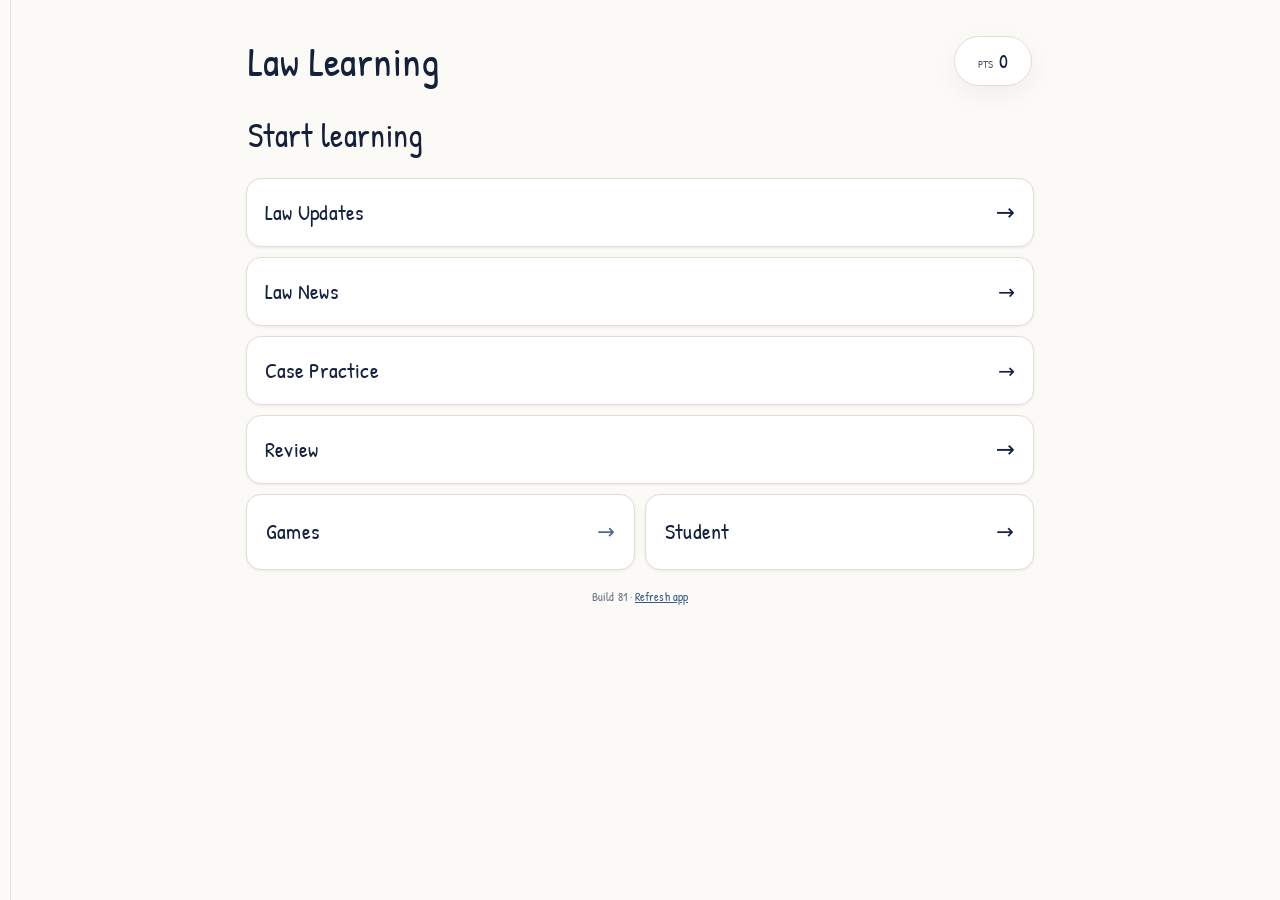
==== commit fc335caa: "v81: Case Book — every case name is a link to an exam-ready summary with word backlinks Co-Authored-" ====
--- a/index.html
+++ b/index.html
@@ -5,7 +5,7 @@
   <meta name="viewport" content="width=device-width, initial-scale=1, viewport-fit=cover" />
   <meta name="theme-color" content="#0d1321" />
   <meta name="color-scheme" content="only light" />
-  <meta name="app-version" content="80" />
+  <meta name="app-version" content="81" />
   <meta name="description" content="Installable mobile law-learning app for legal words, syllabus, exam pattern, old papers and notes." />
   <title>Law Learning</title>
   <link rel="manifest" href="./manifest.webmanifest" />
@@ -25,6 +25,7 @@
   <link rel="stylesheet" href="./torts-path.css?v=79" />
   <link rel="stylesheet" href="./law-notes.css?v=77" />
   <link rel="stylesheet" href="./timelines.css?v=80" />
+  <link rel="stylesheet" href="./case-book.css?v=81" />
   <link rel="stylesheet" href="./paper-theme.css?v=75" />
   <script>try{if(JSON.parse(localStorage.getItem("law-learning-theme-v1")||"{}").paper!==false)document.documentElement.classList.add("paper");}catch(e){document.documentElement.classList.add("paper");}</script>
 </head>
@@ -77,7 +78,7 @@
           <button class="home-card" data-open="words" type="button"><strong>Games</strong><span class="home-arrow" aria-hidden="true">→</span></button>
           <button class="home-card student-home-card" data-open="student" type="button"><strong>Student</strong><span class="home-arrow" aria-hidden="true">→</span></button>
         </div>
-        <p style="font-size:12px;color:#667180;text-align:center;margin:18px 0 6px;">Build 80 · <a href="./refresh.html?build=80" style="color:#345a87;text-decoration:underline;">Refresh app</a></p>
+        <p style="font-size:12px;color:#667180;text-align:center;margin:18px 0 6px;">Build 81 · <a href="./refresh.html?build=81" style="color:#345a87;text-decoration:underline;">Refresh app</a></p>
       </section>
       <section id="student-view" class="main-view" aria-label="Student study resources">
         <div class="student-hub">
@@ -85,6 +86,7 @@
           <h3 class="student-group">Study</h3>
           <nav class="student-hub-grid" aria-label="Study">
             <button class="home-card student-hub-card" type="button" data-open="lawnotes"><strong>Law Notes</strong><span class="student-hub-arrow" aria-hidden="true">→</span></button>
+            <button class="home-card student-hub-card" type="button" data-open="cases"><strong>Case Book</strong><span class="student-hub-arrow" aria-hidden="true">→</span></button>
             <button class="home-card student-hub-card" type="button" data-open="timelines"><strong>Timelines</strong><span class="student-hub-arrow" aria-hidden="true">→</span></button>
             <button class="home-card student-hub-card" type="button" data-open="syllabus"><strong>Syllabus</strong><span class="student-hub-arrow" aria-hidden="true">→</span></button>
             <button class="home-card student-hub-card" type="button" data-open="subjects"><strong>Subjects</strong><span class="student-hub-arrow" aria-hidden="true">→</span></button>
@@ -107,6 +109,8 @@
       <section id="lawnotes-view" class="main-view" aria-label="Law Notes"></section>
 
       <section id="timelines-view" class="main-view" aria-label="Timelines"></section>
+
+      <section id="cases-view" class="main-view" aria-label="Case Book"></section>
 
       <section id="words-view" class="main-view">
         <div class="section-head compact">
@@ -454,6 +458,9 @@
   <script src="./law-notes-view.js?v=77"></script>
   <script src="./timelines-data.js?v=80"></script>
   <script src="./timelines-view.js?v=80"></script>
+  <script src="./cases-data.js?v=81"></script>
+  <script src="./cases-data-2.js?v=81"></script>
+  <script src="./case-words-data.js?v=81"></script>
   <script src="./past-paper-data.js?v=25"></script>
   <script src="./past-paper-models-1.js?v=59"></script>
   <script src="./past-paper-models-2.js?v=59"></script>
@@ -481,5 +488,6 @@
   <script src="./legal-accuracy-core.js?v=46"></script>
   <script src="./legal-accuracy-view.js?v=63"></script>
   <script src="./news-feed.js?v=57"></script>
+  <script src="./case-book.js?v=81"></script>
 </body>
 </html>
--- a/case-book.css
+++ b/case-book.css
@@ -0,0 +1,52 @@
+/* Case Book v81 — case links everywhere, the case sheet, and the Case Book screen. */
+/* A case name inside any text: looks like an underlined link, behaves like a button. */
+.case-link{display:inline;padding:0;margin:0;border:0;background:none;font:inherit;color:var(--ink-blue,#1d4f9a);text-decoration:underline;text-decoration-thickness:1.5px;text-underline-offset:3px;text-decoration-color:rgba(29,79,154,.45);cursor:pointer;text-align:inherit;line-height:inherit;letter-spacing:inherit}
+.case-link::after{content:" ⓘ";font-size:.8em;text-decoration:none;color:#3f5d88}
+.case-link:focus-visible,.cb-word:focus-visible,.cb-row:focus-visible,.cb-chip:focus-visible{outline:3px solid #557cae;outline-offset:2px;border-radius:4px}
+html.cb-open,html.cb-open body{overflow:hidden}
+.cb-overlay{position:fixed;inset:0;z-index:120;background:rgba(15,20,35,.45);display:flex;align-items:flex-end;justify-content:center}
+.cb-overlay[hidden]{display:none}
+.cb-sheet{width:100%;max-width:640px;max-height:92vh;max-height:92dvh;display:flex;flex-direction:column;background:#fff;color:var(--text,#17223f);border-radius:20px 20px 0 0;box-shadow:0 -10px 40px rgba(0,0,0,.2)}
+@media(min-width:700px){.cb-overlay{align-items:center}.cb-sheet{border-radius:20px;max-height:86vh}}
+.cb-bar{display:flex;align-items:center;gap:8px;padding:8px 10px;border-bottom:1px solid var(--line,#e3ded2);flex:none}
+.cb-bar-title{flex:1;text-align:center;color:var(--muted);font-size:.9rem;letter-spacing:.04em;text-transform:uppercase}
+.cb-back,.cb-close{min-width:48px;min-height:44px;border:0;border-radius:12px;background:#f3f1ea;color:var(--text);font:inherit;font-size:1rem;cursor:pointer;padding:0 12px}
+.cb-close{font-size:1.4rem}
+.cb-back[hidden]{visibility:hidden;display:block}
+.cb-body{overflow-y:auto;-webkit-overflow-scrolling:touch;padding:14px 18px 28px;line-height:1.6}
+.cb-kicker{margin:0;font-size:.82rem;color:var(--muted);letter-spacing:.03em}
+.cb-title{margin:4px 0 2px;font-size:1.45rem;line-height:1.3;outline:none}
+.cb-cite{margin:0 0 12px;color:var(--muted);font-size:.92rem}
+.cb-rule{margin:0 0 14px;padding:10px 14px;border-radius:12px;background:#fff4f8;border-left:4px solid #ec7fb0}
+.cb-rule strong{display:block;font-size:.85rem;letter-spacing:.03em;text-transform:uppercase;color:#a33c6e}
+.cb-rule p{margin:2px 0 0;font-size:1.02rem}
+.cb-part{margin:0 0 12px}
+.cb-part h3,.cb-exam h3{margin:0 0 2px;font-size:1rem}
+.cb-part p{margin:0}
+.cb-exam{margin:6px 0 14px;padding:12px 14px;border-radius:14px;background:#eef4fb;border:1px solid #c9d8ec}
+.cb-exam p{margin:4px 0 8px}
+.cb-copy{min-height:44px;padding:8px 16px;border-radius:10px;border:1px solid #9fb6d6;background:#fff;color:var(--text);font:inherit;cursor:pointer}
+.cb-verify{margin:0 0 12px;padding:8px 12px;border-radius:10px;background:#fff7df;font-size:.92rem}
+/* Difficult word inside a summary */
+.cb-word{display:inline;padding:0 2px;margin:0;border:0;border-bottom:2px dotted #3f6fb0;background:#eef4fb;border-radius:3px;font:inherit;color:#1d4f9a;cursor:pointer;line-height:inherit;text-align:inherit}
+.cb-chips{display:flex;flex-wrap:wrap;gap:8px;margin-top:6px}
+.cb-chip{min-height:40px;padding:6px 12px;border-radius:999px;border:1px solid #c9d8ec;background:#eef4fb;color:#1d4f9a;font:inherit;font-size:.92rem;cursor:pointer}
+.cb-links{display:flex;flex-wrap:wrap;gap:4px 18px;margin:4px 0 12px}
+.cb-link{display:inline-flex;align-items:center;min-height:44px;color:var(--ink-blue,#1d4f9a);text-underline-offset:3px}
+.cb-meaning{font-size:1.08rem;margin:6px 0 12px}
+.cb-row{display:flex;flex-direction:column;gap:2px;width:100%;min-height:56px;margin:0 0 8px;padding:10px 14px;text-align:left;border:1px solid var(--line,#e3ded2);border-radius:14px;background:#fff;color:var(--text);font:inherit;cursor:pointer}
+.cb-row strong{font-size:1rem;line-height:1.35}
+.cb-row small{font-size:.86rem;line-height:1.45;color:var(--muted);display:-webkit-box;-webkit-line-clamp:2;-webkit-box-orient:vertical;overflow:hidden}
+/* Case Book screen */
+.cb-page{max-width:720px;margin:4px auto 48px}
+.cb-lead{color:var(--muted);line-height:1.6;margin:12px 0}
+.cb-tabs{display:grid;grid-template-columns:1fr 1fr;gap:8px;margin:0 0 10px}
+.cb-tab{min-height:48px;border-radius:12px;border:1.5px solid var(--line);background:#fff;color:var(--text);font:inherit;cursor:pointer}
+.cb-tab.is-on{background:#1b1b1b;border-color:#1b1b1b;color:#fff}
+.cb-search input{width:100%;box-sizing:border-box;min-height:52px;border-radius:14px;border:1.5px solid var(--line);background:#fff;color:var(--text);padding:0 16px;font:inherit;font-size:1.02rem}
+.cb-filter{display:flex;flex-wrap:wrap;gap:8px;margin:10px 0 0}
+.cb-count{color:var(--muted);margin:12px 2px 8px;font-size:.92rem}
+html.paper .cb-title,html.paper .cb-part h3,html.paper .cb-exam h3,html.paper .cb-row strong,html.paper .cb-rule strong{font-family:var(--read,system-ui)!important;font-weight:700!important}
+html.paper .cb-row,html.paper .cb-tab:not(.is-on),html.paper .cb-search input{background-color:#fff}
+html.paper .case-link,html.paper .cb-word{font-weight:inherit!important}
+.cb-filter .tl-chip.is-on{background:#1b1b1b;border-color:#1b1b1b;color:#fff}
